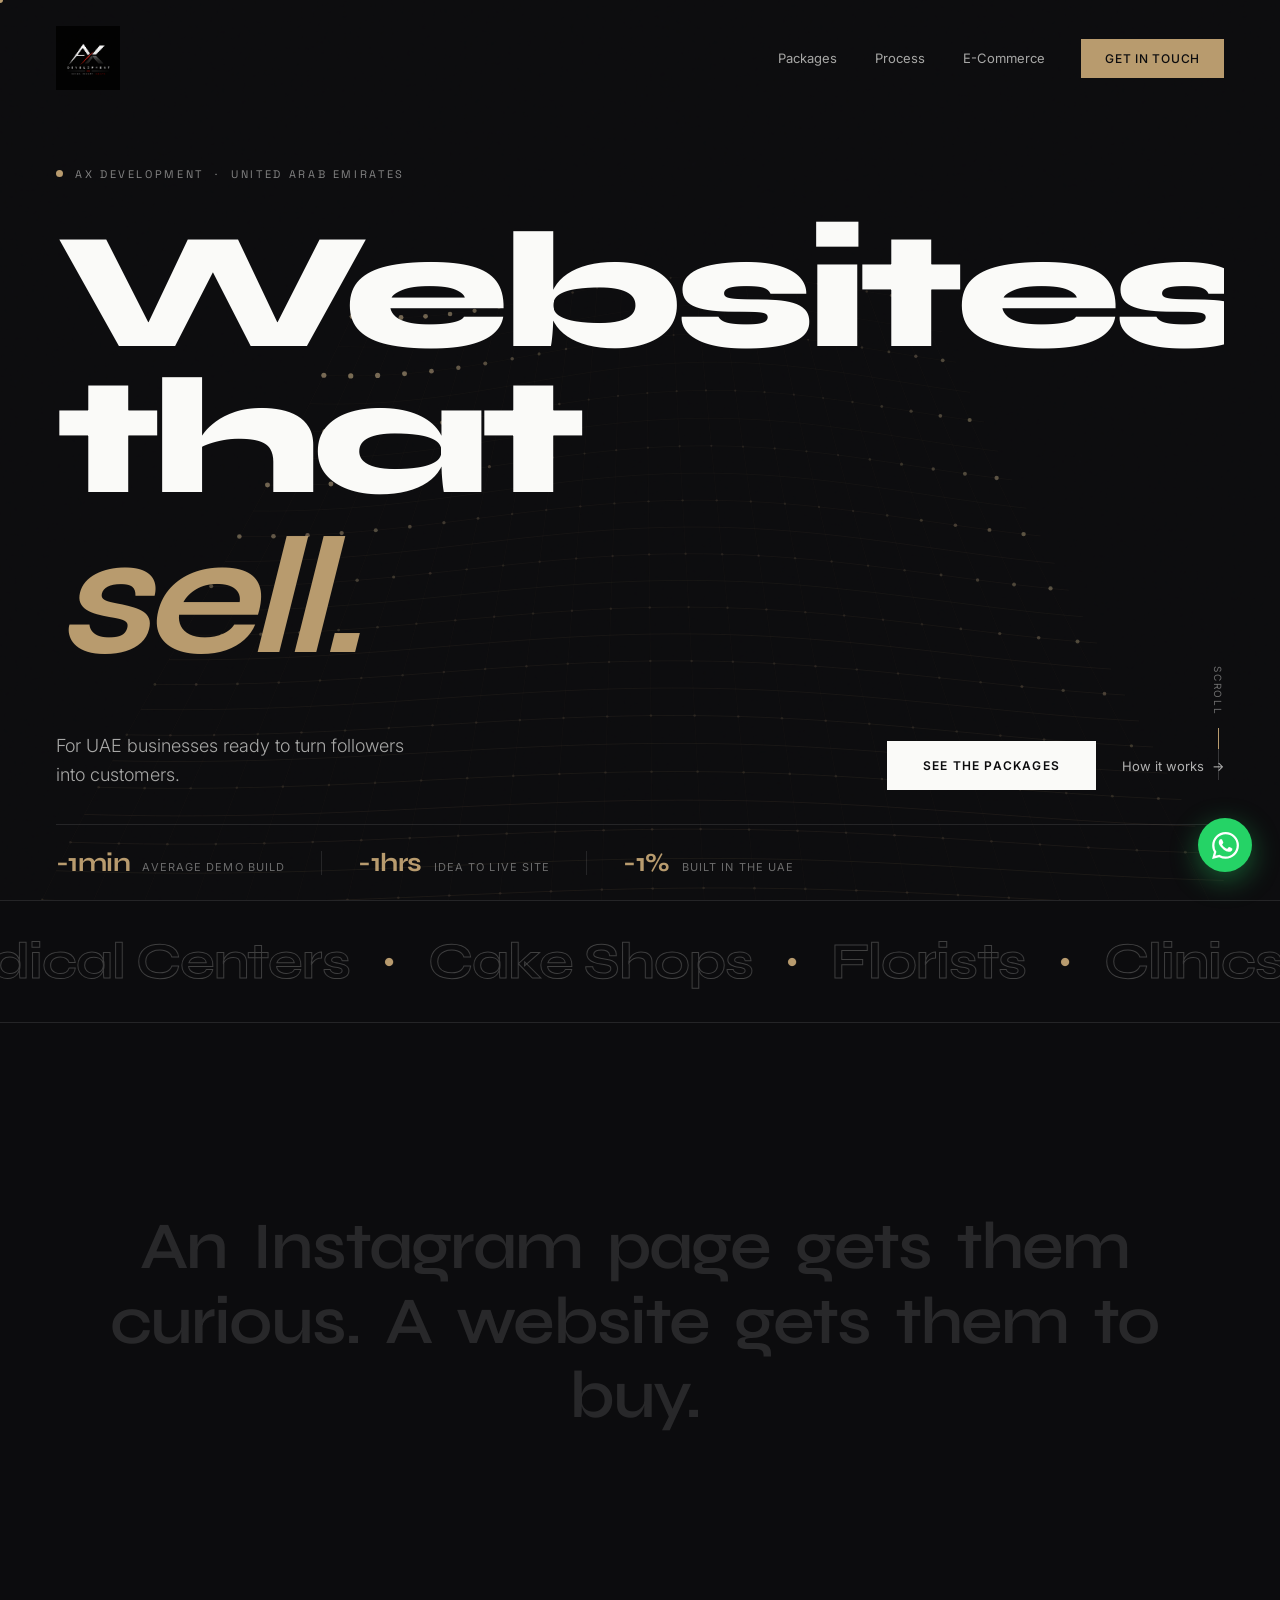
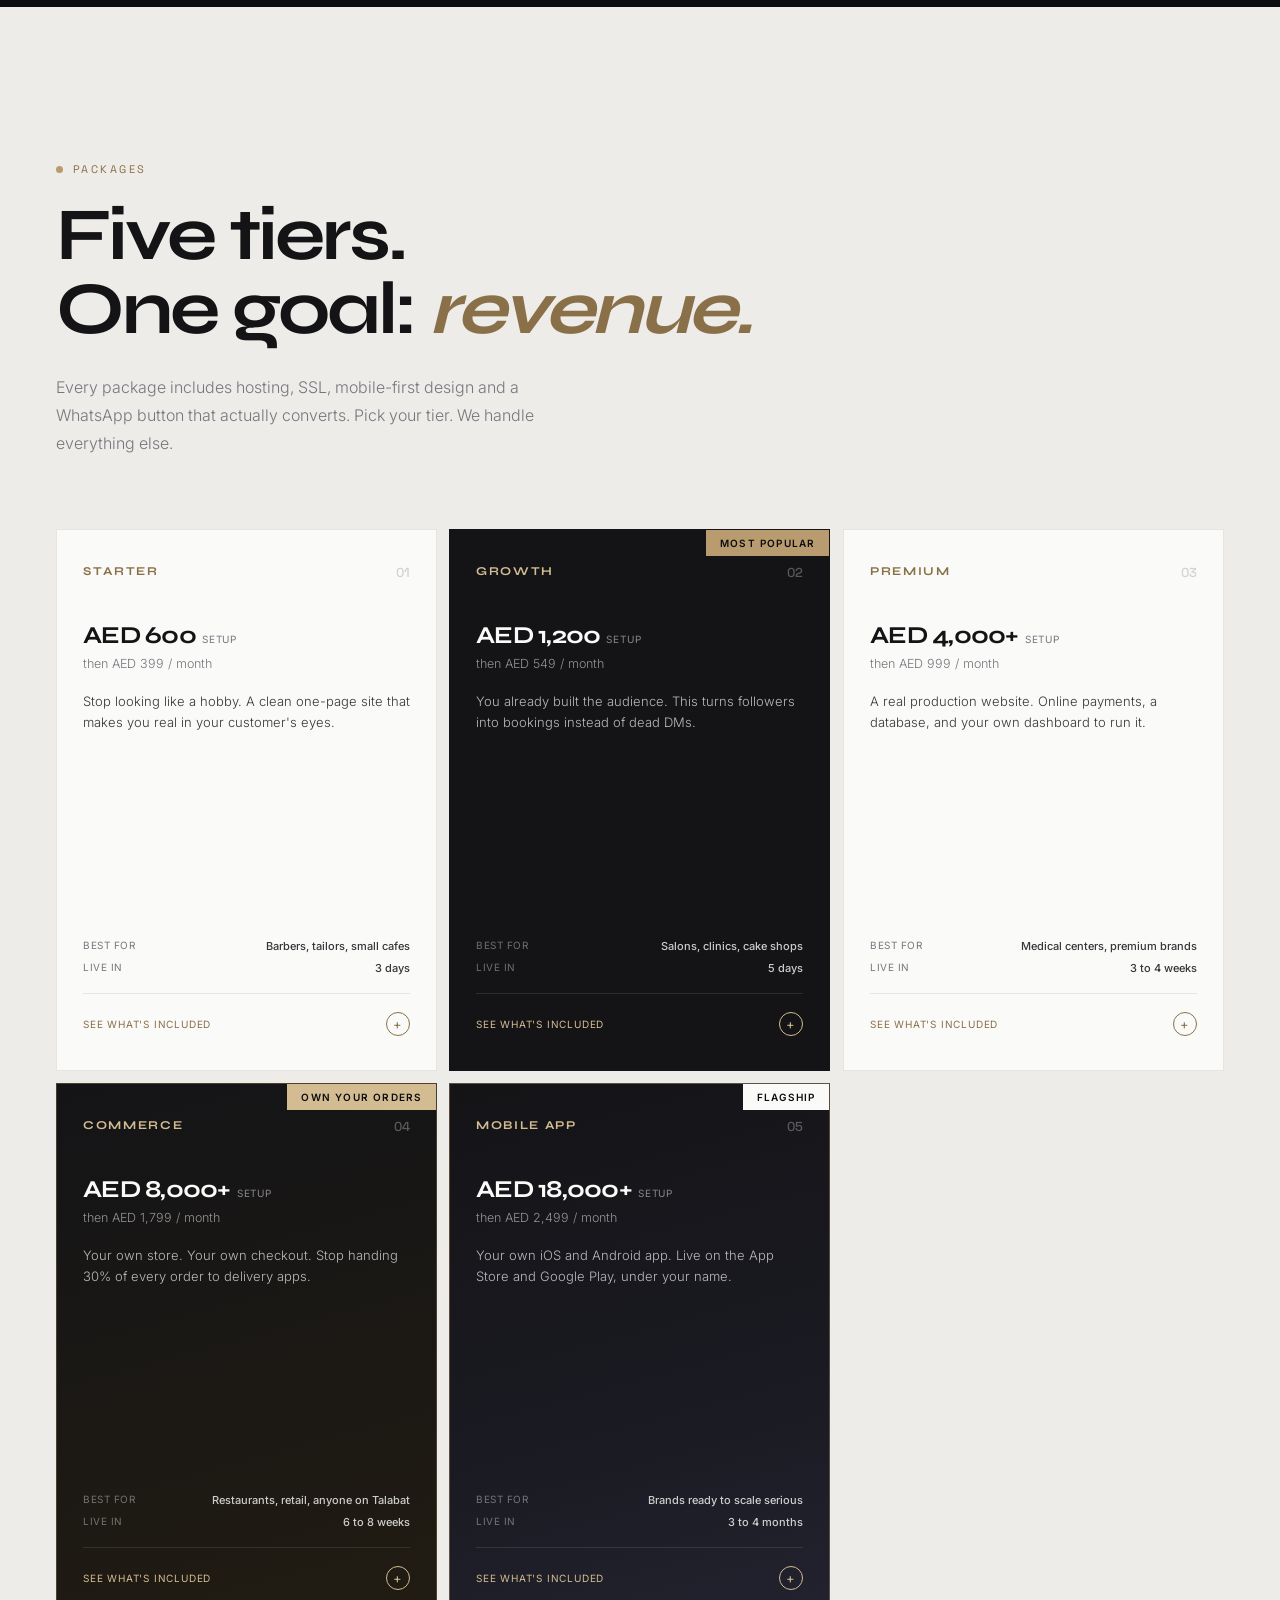
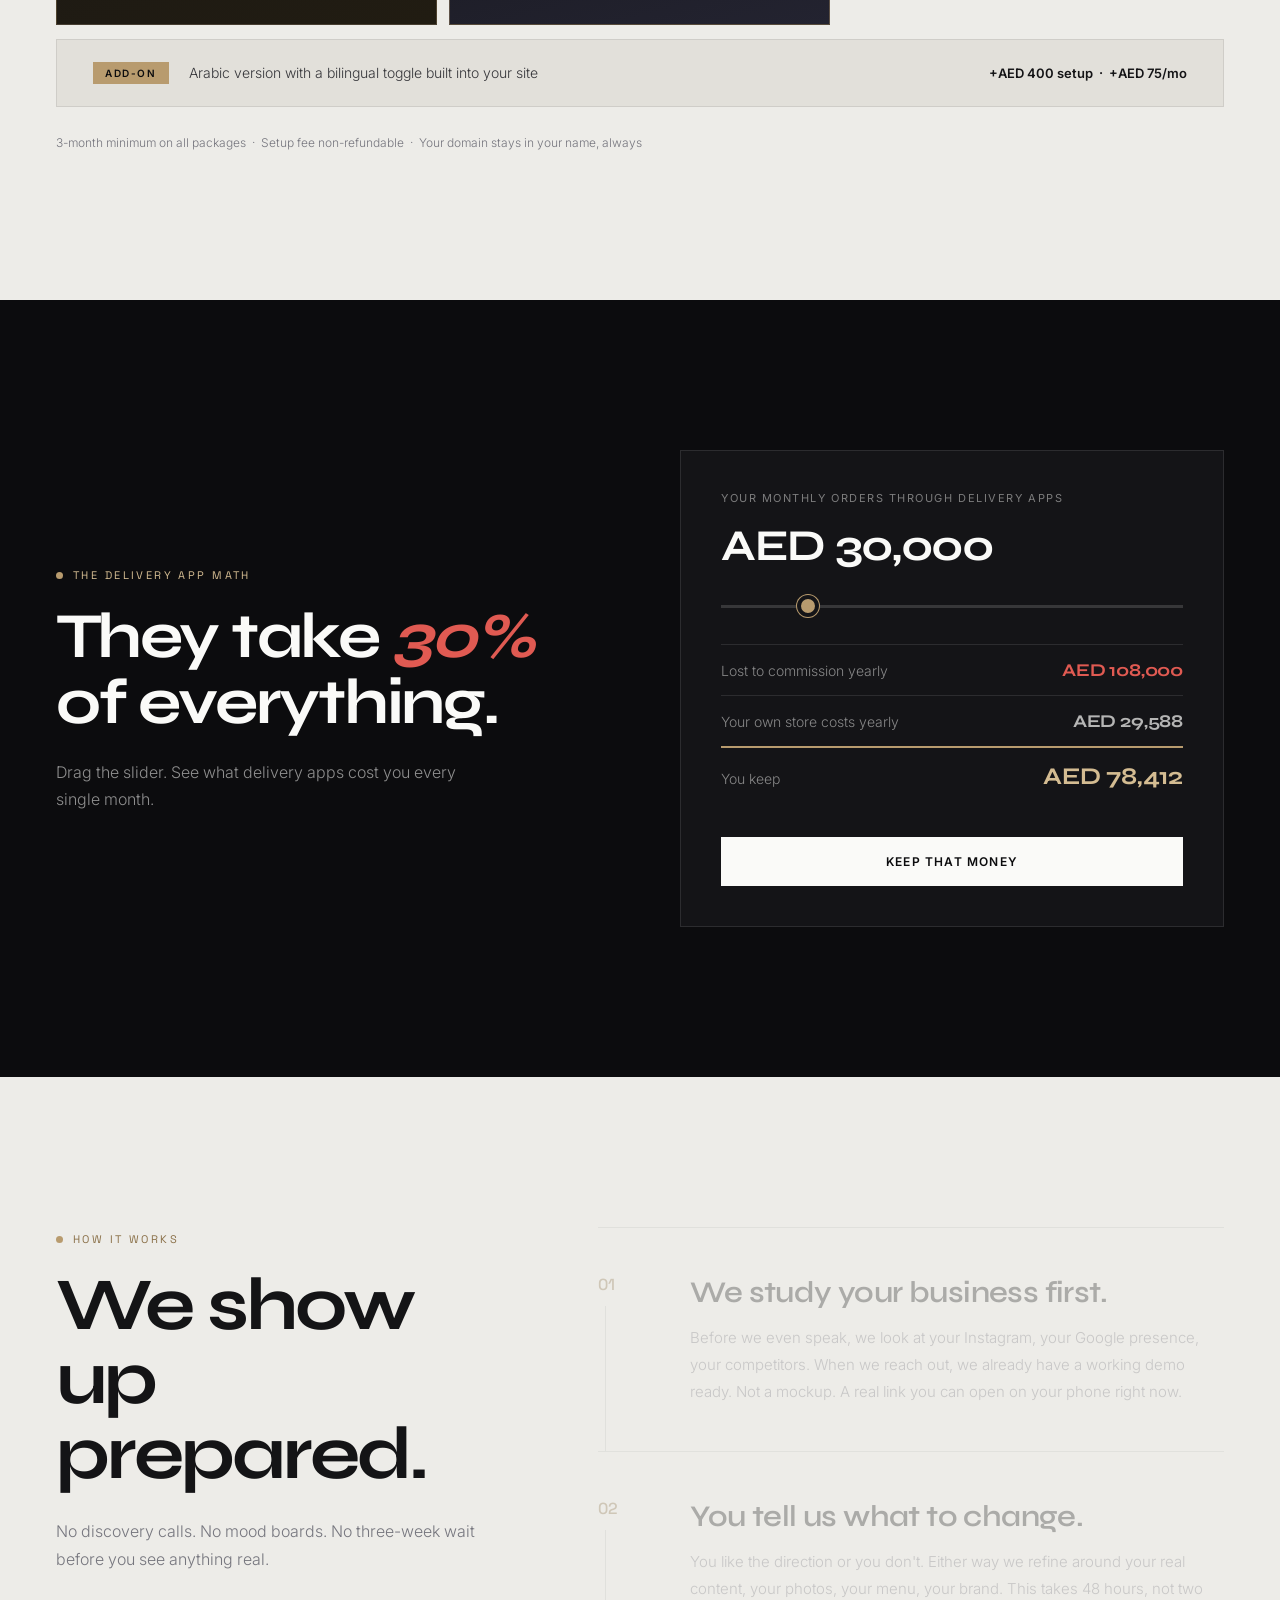
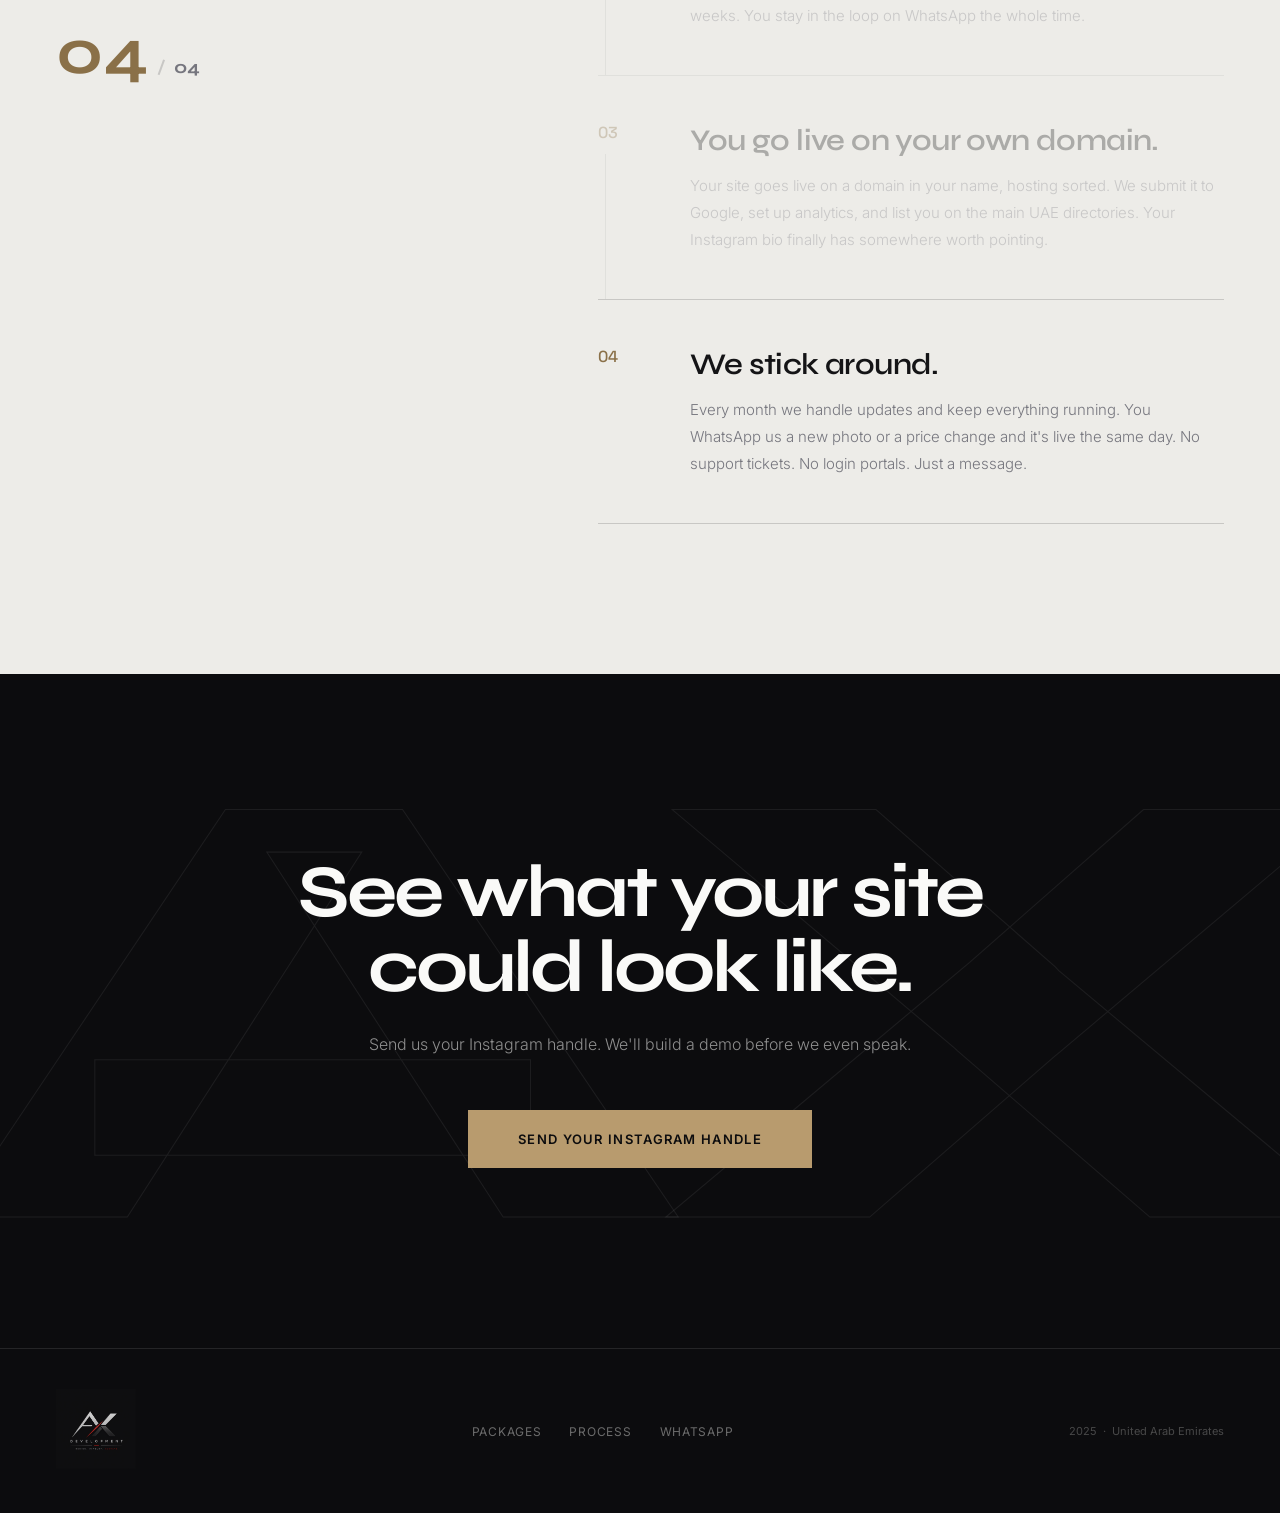
==== index.html @ 35ec4c54 "Initial file upload pre-domain purchase" ====
<!DOCTYPE html>
<html lang="en">
<head>
<meta charset="UTF-8">
<meta name="viewport" content="width=device-width, initial-scale=1.0">
<title>AX Development — Digital Studio, UAE</title>
<meta name="description" content="AX Development builds websites, online stores and apps for UAE businesses that turn followers into paying customers.">
<link rel="preconnect" href="https://fonts.googleapis.com">
<link rel="preconnect" href="https://fonts.gstatic.com" crossorigin>
<link href="https://fonts.googleapis.com/css2?family=Syne:wght@400;500;600;700;800&family=Inter:wght@300;400;500;600&family=Space+Grotesk:wght@300;400;500&display=swap" rel="stylesheet">
<link rel="stylesheet" href="style.css">
</head>
<body>

<div class="cursor-dot" id="cursorDot"></div>
<div class="cursor-ring" id="cursorRing"></div>
<div class="scroll-progress"><div class="scroll-progress-fill" id="scrollProgress"></div></div>

<div class="page-loader" id="loader">
  <div class="loader-inner">
    <div class="loader-logo"><img src="AX_Logo.png" alt="AX Development" class="loader-logo-img"></div>
    <div class="loader-bar"><div class="loader-fill" id="loaderFill"></div></div>
    <div class="loader-pct" id="loaderPct">0%</div>
  </div>
</div>

<nav id="navbar">
  <a href="#home" class="nav-brand-link"><img src="AX_Logo.png" alt="AX Development" class="nav-logo"></a>
  <div class="nav-right">
    <a href="#packages" class="nav-link" data-cursor="hover">Packages</a>
    <a href="#process" class="nav-link" data-cursor="hover">Process</a>
    <a href="#commerce" class="nav-link" data-cursor="hover">E-Commerce</a>
    <a href="https://wa.me/971547502923" class="nav-cta magnetic" target="_blank" rel="noopener" data-cursor="hover">Get in touch</a>
  </div>
  <button class="hamburger" id="hamburger" aria-label="Menu"><span></span><span></span></button>
</nav>

<div class="mobile-menu" id="mobileMenu">
  <div class="mob-header">
    <img src="AX_Logo.png" alt="AX Development" class="mob-logo">
    <button class="mob-close" id="mobClose">&#x2715;</button>
  </div>
  <a href="#packages" class="mob-link">Packages</a>
  <a href="#process" class="mob-link">Process</a>
  <a href="#commerce" class="mob-link">E-Commerce</a>
  <a href="https://wa.me/971547502923" class="mob-link mob-cta" target="_blank">Get in touch</a>
</div>

<section class="hero" id="home">
  <div class="hero-canvas-wrap"><canvas id="heroCanvas"></canvas></div>
  <div class="hero-grain"></div>
  <div class="hero-content">
    <div class="hero-eyebrow" data-anim="fade"><span class="eyebrow-dot"></span>AX Development &nbsp;&middot;&nbsp; United Arab Emirates</div>
    <h1 class="hero-h1">
      <span class="h1-line"><span class="h1-inner">Websites that</span></span>
      <span class="h1-line"><span class="h1-inner accent" id="scramble">sell.</span></span>
    </h1>
    <div class="hero-bottom">
      <p class="hero-sub" data-anim="fade">For UAE businesses ready to turn followers into customers.</p>
      <div class="hero-actions" data-anim="fade">
        <a href="#packages" class="btn-primary magnetic" data-cursor="hover"><span>See the packages</span></a>
        <a href="#process" class="btn-text" data-cursor="hover">How it works <span class="arrow">&rarr;</span></a>
      </div>
    </div>
  </div>
  <div class="hero-stats" data-anim="fade">
    <div class="hstat"><span class="hstat-num" data-count="90" data-suffix="min">0</span><span class="hstat-label">Average demo build</span></div>
    <div class="hstat-div"></div>
    <div class="hstat"><span class="hstat-num" data-count="48" data-suffix="hrs">0</span><span class="hstat-label">Idea to live site</span></div>
    <div class="hstat-div"></div>
    <div class="hstat"><span class="hstat-num" data-count="100" data-suffix="%">0</span><span class="hstat-label">Built in the UAE</span></div>
  </div>
  <div class="hero-scroll" data-anim="fade"><span>Scroll</span><div class="scroll-track"><div class="scroll-thumb"></div></div></div>
</section>

<section class="marquee-section">
  <div class="marquee-row">
    <div class="marquee-track" id="marqueeTrack">
      <span>Cafes</span><i>&#9679;</i><span>Salons</span><i>&#9679;</i><span>Medical Centers</span><i>&#9679;</i><span>Cake Shops</span><i>&#9679;</i><span>Florists</span><i>&#9679;</i><span>Clinics</span><i>&#9679;</i><span>Car Detailing</span><i>&#9679;</i><span>Pet Grooming</span><i>&#9679;</i><span>Barbershops</span><i>&#9679;</i><span>Restaurants</span><i>&#9679;</i>
      <span>Cafes</span><i>&#9679;</i><span>Salons</span><i>&#9679;</i><span>Medical Centers</span><i>&#9679;</i><span>Cake Shops</span><i>&#9679;</i><span>Florists</span><i>&#9679;</i><span>Clinics</span><i>&#9679;</i><span>Car Detailing</span><i>&#9679;</i><span>Pet Grooming</span><i>&#9679;</i><span>Barbershops</span><i>&#9679;</i><span>Restaurants</span><i>&#9679;</i>
    </div>
  </div>
</section>

<section class="stmt-section" id="statement">
  <p class="stmt-text">
    <span class="stmt-word">An</span> <span class="stmt-word">Instagram</span> <span class="stmt-word">page</span> <span class="stmt-word">gets</span> <span class="stmt-word">them</span> <span class="stmt-word">curious.</span>
    <span class="stmt-word stmt-accent">A</span> <span class="stmt-word stmt-accent">website</span> <span class="stmt-word stmt-accent">gets</span> <span class="stmt-word stmt-accent">them</span> <span class="stmt-word stmt-accent">to</span> <span class="stmt-word stmt-accent">buy.</span>
  </p>
</section>

<section class="packages-section" id="packages">
  <div class="section-header">
    <div class="eyebrow reveal"><span class="eyebrow-dot"></span>Packages</div>
    <h2 class="section-title reveal delay-1">Five tiers.<br>One goal: <span class="title-accent">revenue.</span></h2>
    <p class="section-sub reveal delay-2">Every package includes hosting, SSL, mobile-first design and a WhatsApp button that actually converts. Pick your tier. We handle everything else.</p>
  </div>

  <div class="cards-grid">

    <article class="pkg-card tilt reveal delay-1" id="card-starter" onclick="toggleCard('starter')" data-cursor="hover">
      <div class="card-glow"></div>
      <div class="card-front">
        <div class="card-top"><div class="card-tier">Starter</div><div class="card-index">01</div></div>
        <div class="card-price"><span class="price-setup" data-count="600">AED 600</span><span class="price-sep">setup</span></div>
        <div class="card-monthly">then AED 399 / month</div>
        <div class="card-tagline">Stop looking like a hobby. A clean one-page site that makes you real in your customer's eyes.</div>
        <div class="card-meta"><div class="meta-row"><span>Best for</span><span>Barbers, tailors, small cafes</span></div><div class="meta-row"><span>Live in</span><span>3 days</span></div></div>
        <div class="card-cta-hint"><span>See what's included</span><span class="hint-icon">+</span></div>
      </div>
      <div class="card-back" id="back-starter">
        <div class="card-top"><div class="card-tier">Starter</div><button class="card-close" onclick="event.stopPropagation(); toggleCard('starter')">&#x2715;</button></div>
        <ul class="features-list">
          <li>Single page, mobile-first design</li>
          <li>Hero section with your brand and photos</li>
          <li>Services or menu section</li>
          <li>Gallery pulled from your best content</li>
          <li>WhatsApp order button, one tap to chat</li>
          <li>Google Maps embed and opening hours</li>
          <li>Hosting and SSL included, zero tech for you</li>
          <li>Monthly upkeep: text, photos, prices, hours</li>
        </ul>
        <div class="sales-note">Customers trust a business with a real website 2x faster than an Instagram page alone. This is the cheapest trust you will ever buy.</div>
        <div class="not-included"><span>Not included</span>New sections, new pages, layout changes, redesigns</div>
        <div class="card-btns">
          <a href="demos/starter.html" class="card-demo-btn" target="_blank" rel="noopener" onclick="event.stopPropagation()">View live demo</a>
          <a href="https://wa.me/971547502923?text=Hi AX, I'm interested in the Starter package." class="card-wa-btn" target="_blank" rel="noopener" onclick="event.stopPropagation()">Start with Starter</a>
        </div>
      </div>
    </article>

    <article class="pkg-card featured tilt reveal delay-2" id="card-growth" onclick="toggleCard('growth')" data-cursor="hover">
      <div class="card-glow"></div>
      <div class="card-badge">Most popular</div>
      <div class="card-front">
        <div class="card-top"><div class="card-tier">Growth</div><div class="card-index">02</div></div>
        <div class="card-price"><span class="price-setup" data-count="1200">AED 1,200</span><span class="price-sep">setup</span></div>
        <div class="card-monthly">then AED 549 / month</div>
        <div class="card-tagline">You already built the audience. This turns followers into bookings instead of dead DMs.</div>
        <div class="card-meta"><div class="meta-row"><span>Best for</span><span>Salons, clinics, cake shops</span></div><div class="meta-row"><span>Live in</span><span>5 days</span></div></div>
        <div class="card-cta-hint"><span>See what's included</span><span class="hint-icon">+</span></div>
      </div>
      <div class="card-back" id="back-growth">
        <div class="card-top"><div class="card-tier">Growth</div><button class="card-close" onclick="event.stopPropagation(); toggleCard('growth')">&#x2715;</button></div>
        <ul class="features-list">
          <li>3 to 5 pages, fully custom design</li>
          <li>Everything in Starter</li>
          <li>Reviews section with your real Google reviews</li>
          <li>Quote or inquiry form straight to your WhatsApp</li>
          <li>Basic SEO so you show up when people search</li>
          <li>Google Search Console and analytics setup</li>
          <li>Directory listings: Google Business, 2GIS, Yango</li>
          <li>Monthly upkeep: gallery, forms, banners, copy</li>
          <li>Arabic version available as add-on</li>
        </ul>
        <div class="sales-note">A salon getting 30 DMs a day loses half to slow replies. A booking form works at 3am. This pays for itself with two extra clients a month.</div>
        <div class="not-included"><span>Not included</span>New pages, structural layout changes, new interactive features</div>
        <div class="card-btns">
          <a href="demos/growth.html" class="card-demo-btn" target="_blank" rel="noopener" onclick="event.stopPropagation()">View live demo</a>
          <a href="https://wa.me/971547502923?text=Hi AX, I'm interested in the Growth package." class="card-wa-btn" target="_blank" rel="noopener" onclick="event.stopPropagation()">Go with Growth</a>
        </div>
      </div>
    </article>

    <article class="pkg-card tilt reveal delay-3" id="card-premium" onclick="toggleCard('premium')" data-cursor="hover">
      <div class="card-glow"></div>
      <div class="card-front">
        <div class="card-top"><div class="card-tier">Premium</div><div class="card-index">03</div></div>
        <div class="card-price"><span class="price-setup" data-count="4000">AED 4,000+</span><span class="price-sep">setup</span></div>
        <div class="card-monthly">then AED 999 / month</div>
        <div class="card-tagline">A real production website. Online payments, a database, and your own dashboard to run it.</div>
        <div class="card-meta"><div class="meta-row"><span>Best for</span><span>Medical centers, premium brands</span></div><div class="meta-row"><span>Live in</span><span>3 to 4 weeks</span></div></div>
        <div class="card-cta-hint"><span>See what's included</span><span class="hint-icon">+</span></div>
      </div>
      <div class="card-back" id="back-premium">
        <div class="card-top"><div class="card-tier">Premium</div><button class="card-close" onclick="event.stopPropagation(); toggleCard('premium')">&#x2715;</button></div>
        <ul class="features-list">
          <li>Everything in Growth</li>
          <li>Full production website with backend and database</li>
          <li>Online booking with real card payments, no WhatsApp back and forth</li>
          <li>Custom interactive feature: configurator, booking flow, treatment browser</li>
          <li>Basic admin dashboard: view, cancel and add bookings yourself</li>
          <li>Multi-page with animations and motion design</li>
          <li>Hosted on a real server we manage and keep online</li>
          <li>Priority same-day support</li>
          <li>One new section per month if content provided</li>
        </ul>
        <div class="sales-note">When patients book and pay online in two taps, no-shows drop and your front desk stops chasing messages. The dashboard means you see every booking and manage it yourself, no calling us. This is a real system, not a brochure.</div>
        <div class="not-included"><span>Not included</span>Advanced analytics dashboard (that's Commerce), full redesigns, features beyond agreed scope</div>
        <div class="card-btns">
          <a href="demos/premium.html" class="card-demo-btn" target="_blank" rel="noopener" onclick="event.stopPropagation()">View live demo</a>
          <a href="https://wa.me/971547502923?text=Hi AX, I'm interested in the Premium package." class="card-wa-btn" target="_blank" rel="noopener" onclick="event.stopPropagation()">Discuss Premium</a>
        </div>
      </div>
    </article>

    <article class="pkg-card commerce tilt reveal delay-4" id="card-commerce" onclick="toggleCard('commerce')" data-cursor="hover">
      <div class="card-glow"></div>
      <div class="card-badge badge-gold">Own your orders</div>
      <div class="card-front">
        <div class="card-top"><div class="card-tier">Commerce</div><div class="card-index">04</div></div>
        <div class="card-price"><span class="price-setup" data-count="8000">AED 8,000+</span><span class="price-sep">setup</span></div>
        <div class="card-monthly">then AED 1,799 / month</div>
        <div class="card-tagline">Your own store. Your own checkout. Stop handing 30% of every order to delivery apps.</div>
        <div class="card-meta"><div class="meta-row"><span>Best for</span><span>Restaurants, retail, anyone on Talabat</span></div><div class="meta-row"><span>Live in</span><span>6 to 8 weeks</span></div></div>
        <div class="card-cta-hint"><span>See what's included</span><span class="hint-icon">+</span></div>
      </div>
      <div class="card-back" id="back-commerce">
        <div class="card-top"><div class="card-tier">Commerce</div><button class="card-close" onclick="event.stopPropagation(); toggleCard('commerce')">&#x2715;</button></div>
        <ul class="features-list">
          <li>Full e-commerce store with online payments</li>
          <li>Product catalog with categories and search</li>
          <li>Cart and checkout built for UAE customers</li>
          <li>Card payments, Apple Pay, cash on delivery</li>
          <li>Full admin dashboard with sales analytics and reports</li>
          <li>See revenue, top products and busy hours at a glance</li>
          <li>Manage orders, stock and customers in one place</li>
          <li>Customer accounts and order history</li>
          <li>Delivery zones and fees you control</li>
          <li>Everything in Premium included</li>
        </ul>
        <div class="sales-note">Talabat takes 25 to 35% of every order, forever. Do AED 30,000 a month through them and you lose around AED 9,000 every month. Your own store at AED 1,799 pays for itself in the first week, the analytics show you exactly what sells, and every customer becomes yours, not theirs.</div>
        <div class="not-included"><span>Not included</span>Product photography, delivery fleet, payment gateway fees</div>
        <div class="card-btns">
          <a href="demos/commerce.html" class="card-demo-btn" target="_blank" rel="noopener" onclick="event.stopPropagation()">View live demo</a>
          <a href="https://wa.me/971547502923?text=Hi AX, I'm interested in the Commerce package." class="card-wa-btn" target="_blank" rel="noopener" onclick="event.stopPropagation()">Build my store</a>
        </div>
      </div>
    </article>

    <article class="pkg-card app tilt reveal delay-4" id="card-app" onclick="toggleCard('app')" data-cursor="hover">
      <div class="card-glow"></div>
      <div class="card-badge badge-app">Flagship</div>
      <div class="card-front">
        <div class="card-top"><div class="card-tier">Mobile App</div><div class="card-index">05</div></div>
        <div class="card-price"><span class="price-setup" data-count="18000">AED 18,000+</span><span class="price-sep">setup</span></div>
        <div class="card-monthly">then AED 2,499 / month</div>
        <div class="card-tagline">Your own iOS and Android app. Live on the App Store and Google Play, under your name.</div>
        <div class="card-meta"><div class="meta-row"><span>Best for</span><span>Brands ready to scale serious</span></div><div class="meta-row"><span>Live in</span><span>3 to 4 months</span></div></div>
        <div class="card-cta-hint"><span>See what's included</span><span class="hint-icon">+</span></div>
      </div>
      <div class="card-back" id="back-app">
        <div class="card-top"><div class="card-tier">Mobile App</div><button class="card-close" onclick="event.stopPropagation(); toggleCard('app')">&#x2715;</button></div>
        <ul class="features-list">
          <li>Native iOS and Android app, one codebase</li>
          <li>Published to App Store and Google Play under your brand</li>
          <li>Push notifications to bring customers back</li>
          <li>Loyalty points and rewards built in</li>
          <li>In-app ordering or booking</li>
          <li>Customer accounts and order history</li>
          <li>Full admin dashboard with analytics, same power as Commerce</li>
          <li>Everything in Commerce included</li>
          <li>Ongoing updates and store compliance handled</li>
        </ul>
        <div class="sales-note">An app sits on your customer's home screen, not buried in a browser. Push notifications bring them back for free, no ad spend. Market rate for this build is AED 35,000 to 60,000. We do it for a fraction because we keep it lean.</div>
        <div class="not-included"><span>Not included</span>Apple and Google developer account fees (yours, ~AED 400/yr)</div>
        <div class="card-btns">
          <a href="https://wa.me/971547502923?text=Hi AX, I'm interested in a mobile app for my business." class="card-wa-btn full" target="_blank" rel="noopener" onclick="event.stopPropagation()">Talk about my app</a>
        </div>
      </div>
    </article>

  </div>

  <div class="addon-strip reveal">
    <span class="addon-label">Add-on</span>
    <span class="addon-text">Arabic version with a bilingual toggle built into your site</span>
    <span class="addon-price">+AED 400 setup &nbsp;&middot;&nbsp; +AED 75/mo</span>
  </div>
  <div class="commitment-note reveal">3-month minimum on all packages &nbsp;&middot;&nbsp; Setup fee non-refundable &nbsp;&middot;&nbsp; Your domain stays in your name, always</div>
</section>

<section class="commerce-banner" id="commerce">
  <div class="cb-inner">
    <div class="cb-left reveal">
      <div class="eyebrow"><span class="eyebrow-dot"></span>The delivery app math</div>
      <h2 class="cb-title">They take <span class="cb-cut">30%</span><br>of everything.</h2>
      <p class="cb-sub">Drag the slider. See what delivery apps cost you every single month.</p>
    </div>
    <div class="cb-right reveal delay-2">
      <div class="calc-box">
        <label class="calc-label">Your monthly orders through delivery apps</label>
        <div class="calc-value" id="calcRevenue">AED 30,000</div>
        <input type="range" id="revSlider" min="5000" max="150000" step="5000" value="30000" data-cursor="hover">
        <div class="calc-results">
          <div class="calc-row loss"><span>Lost to commission yearly</span><span id="calcLoss">AED 108,000</span></div>
          <div class="calc-row keep"><span>Your own store costs yearly</span><span id="calcKeep">AED 29,588</span></div>
          <div class="calc-row save"><span>You keep</span><span id="calcSave">AED 78,412</span></div>
        </div>
        <a href="https://wa.me/971547502923?text=Hi AX, I want to stop paying delivery app commissions." class="btn-primary calc-btn magnetic" target="_blank" rel="noopener" data-cursor="hover"><span>Keep that money</span></a>
      </div>
    </div>
  </div>
</section>

<section class="process-section" id="process">
  <div class="process-sticky">
    <div class="eyebrow reveal"><span class="eyebrow-dot"></span>How it works</div>
    <h2 class="section-title reveal delay-1">We show up<br>prepared.</h2>
    <p class="section-sub reveal delay-2">No discovery calls. No mood boards. No three-week wait before you see anything real.</p>
    <div class="process-counter"><span id="stepCurrent">01</span><span class="counter-sep">/</span><span>04</span></div>
  </div>
  <div class="steps-container">
    <div class="step" data-step="01"><div class="step-marker"><span class="step-num">01</span></div><div class="step-body"><h3 class="step-title">We study your business first.</h3><p class="step-desc">Before we even speak, we look at your Instagram, your Google presence, your competitors. When we reach out, we already have a working demo ready. Not a mockup. A real link you can open on your phone right now.</p></div></div>
    <div class="step" data-step="02"><div class="step-marker"><span class="step-num">02</span></div><div class="step-body"><h3 class="step-title">You tell us what to change.</h3><p class="step-desc">You like the direction or you don't. Either way we refine around your real content, your photos, your menu, your brand. This takes 48 hours, not two weeks. You stay in the loop on WhatsApp the whole time.</p></div></div>
    <div class="step" data-step="03"><div class="step-marker"><span class="step-num">03</span></div><div class="step-body"><h3 class="step-title">You go live on your own domain.</h3><p class="step-desc">Your site goes live on a domain in your name, hosting sorted. We submit it to Google, set up analytics, and list you on the main UAE directories. Your Instagram bio finally has somewhere worth pointing.</p></div></div>
    <div class="step" data-step="04"><div class="step-marker"><span class="step-num">04</span></div><div class="step-body"><h3 class="step-title">We stick around.</h3><p class="step-desc">Every month we handle updates and keep everything running. You WhatsApp us a new photo or a price change and it's live the same day. No support tickets. No login portals. Just a message.</p></div></div>
  </div>
</section>

<section class="cta-section">
  <div class="cta-bg-text" aria-hidden="true" id="ctaBg">AX</div>
  <div class="cta-inner reveal">
    <h2 class="cta-title">See what your site<br>could look like.</h2>
    <p class="cta-sub">Send us your Instagram handle. We'll build a demo before we even speak.</p>
    <a href="https://wa.me/971547502923?text=Hi AX! I'd like to see a demo for my business. My Instagram is: @" class="btn-primary btn-large magnetic" target="_blank" rel="noopener" data-cursor="hover"><span>Send your Instagram handle</span></a>
  </div>
</section>

<footer>
  <div class="footer-brand"><img src="AX_Logo.png" alt="AX Development" class="footer-logo-img"></div>
  <div class="footer-links"><a href="#packages" data-cursor="hover">Packages</a><a href="#process" data-cursor="hover">Process</a><a href="https://wa.me/971547502923" target="_blank" rel="noopener" data-cursor="hover">WhatsApp</a></div>
  <div class="footer-copy">2025 &nbsp;&middot;&nbsp; United Arab Emirates</div>
</footer>

<a href="https://wa.me/971547502923" class="sticky-wa" target="_blank" rel="noopener" aria-label="WhatsApp">
  <svg viewBox="0 0 24 24" fill="white" xmlns="http://www.w3.org/2000/svg"><path d="M17.472 14.382c-.297-.149-1.758-.867-2.03-.967-.273-.099-.471-.148-.67.15-.197.297-.767.966-.94 1.164-.173.199-.347.223-.644.075-.297-.15-1.255-.463-2.39-1.475-.883-.788-1.48-1.761-1.653-2.059-.173-.297-.018-.458.13-.606.134-.133.298-.347.446-.52.149-.174.198-.298.298-.497.099-.198.05-.371-.025-.52-.075-.149-.669-1.612-.916-2.207-.242-.579-.487-.5-.669-.51-.173-.008-.371-.01-.57-.01-.198 0-.52.074-.792.372-.272.297-1.04 1.016-1.04 2.479 0 1.462 1.065 2.875 1.213 3.074.149.198 2.096 3.2 5.077 4.487.709.306 1.262.489 1.694.625.712.227 1.36.195 1.871.118.571-.085 1.758-.719 2.006-1.413.248-.694.248-1.289.173-1.413-.074-.124-.272-.198-.57-.347m-5.421 7.403h-.004a9.87 9.87 0 01-5.031-1.378l-.361-.214-3.741.982.998-3.648-.235-.374a9.86 9.86 0 01-1.51-5.26c.001-5.45 4.436-9.884 9.888-9.884 2.64 0 5.122 1.03 6.988 2.898a9.825 9.825 0 012.893 6.994c-.003 5.45-4.437 9.884-9.885 9.884m8.413-18.297A11.815 11.815 0 0012.05 0C5.495 0 .16 5.335.157 11.892c0 2.096.547 4.142 1.588 5.945L.057 24l6.305-1.654a11.882 11.882 0 005.683 1.448h.005c6.554 0 11.89-5.335 11.893-11.893a11.821 11.821 0 00-3.48-8.413z"/></svg>
</a>
<script src="main.js" defer></script>
</body>
</html>
---- style.css ----
*, *::before, *::after { box-sizing: border-box; margin: 0; padding: 0; }

:root {
  --bg: #EDECE8;
  --bg-warm: #E2E0DA;
  --bg-deep: #0C0C0E;
  --bg-deep2: #141417;
  --ink: #141416;
  --ink-mid: #36363A;
  --ink-light: #76767E;
  --accent: #B89B6E;
  --accent-bright: #D4BC92;
  --accent-dark: #8A7048;
  --green: #25D366;
  --white: #FAFAF8;
  --border: rgba(20,20,22,0.09);
  --border-strong: rgba(20,20,22,0.17);
  --wborder: rgba(250,250,248,0.1);
  --ease-out: cubic-bezier(0.16, 1, 0.3, 1);
  --ease-io: cubic-bezier(0.65, 0, 0.35, 1);
}

html { scroll-behavior: smooth; font-size: 16px; }
html.loading { overflow: hidden; }
body { font-family: 'Inter', sans-serif; background: var(--bg); color: var(--ink); overflow-x: hidden; -webkit-font-smoothing: antialiased; }
::selection { background: var(--accent); color: var(--bg-deep); }

.cursor-dot, .cursor-ring { position: fixed; top: 0; left: 0; pointer-events: none; z-index: 2000; border-radius: 50%; transform: translate(-50%, -50%); }
.cursor-dot { width: 6px; height: 6px; background: var(--accent); }
.cursor-ring { width: 36px; height: 36px; border: 1px solid rgba(184,155,110,0.5); transition: width 0.3s var(--ease-out), height 0.3s var(--ease-out), border-color 0.3s, background 0.3s; }
.cursor-ring.hovering { width: 64px; height: 64px; background: rgba(184,155,110,0.08); border-color: var(--accent); }
@media (hover: none) { .cursor-dot, .cursor-ring { display: none; } }

.scroll-progress { position: fixed; top: 0; left: 0; right: 0; height: 2px; z-index: 1500; }
.scroll-progress-fill { height: 100%; width: 0%; background: var(--accent); }

.page-loader { position: fixed; inset: 0; z-index: 1800; background: var(--bg-deep); display: flex; align-items: center; justify-content: center; transition: clip-path 1s var(--ease-io); clip-path: inset(0 0 0 0); }
.page-loader.done { clip-path: inset(0 0 100% 0); }
.loader-inner { text-align: center; width: min(80vw, 380px); }
.loader-logo { margin-bottom: 32px; }
.loader-logo-img { width: 160px; height: 160px; object-fit: cover; animation: loaderPulse 1.6s ease-in-out infinite alternate; }
@keyframes loaderPulse { from { opacity: 0.7; transform: scale(0.97); } to { opacity: 1; transform: scale(1.03); } }
.loader-bar { height: 1px; width: 100%; background: rgba(250,250,248,0.12); overflow: hidden; }
.loader-fill { height: 100%; width: 0%; background: var(--accent); transition: width 1.4s var(--ease-io); }
.loader-pct { font-family: 'Space Grotesk', sans-serif; font-size: 12px; color: rgba(250,250,248,0.4); margin-top: 14px; letter-spacing: 0.1em; }

nav { position: fixed; top: 0; left: 0; right: 0; z-index: 100; display: flex; align-items: center; justify-content: space-between; padding: 26px 56px; transition: padding 0.4s var(--ease-out), background 0.4s, border-color 0.4s; border-bottom: 1px solid transparent; }
nav.scrolled { padding: 14px 56px; background: rgba(12,12,14,0.72); backdrop-filter: blur(24px) saturate(1.3); border-color: var(--wborder); }
.nav-brand-link { display: flex; align-items: center; text-decoration: none; }
.nav-logo { height: 64px; width: 64px; object-fit: cover; mix-blend-mode: screen; display: block; }
.footer-logo-img { height: 80px; width: 80px; object-fit: cover; mix-blend-mode: screen; opacity: 0.8; }
.nav-brand { font-family: 'Syne', sans-serif; font-size: 24px; font-weight: 800; letter-spacing: -0.04em; color: var(--white); }
.brand-dot { color: var(--accent); }
.nav-right { display: flex; align-items: center; gap: 6px; }
.nav-link { font-size: 13px; font-weight: 400; color: rgba(250,250,248,0.65); text-decoration: none; padding: 8px 16px; position: relative; transition: color 0.3s; }
.nav-link:hover { color: var(--white); }
.nav-link::after { content: ''; position: absolute; left: 16px; right: 16px; bottom: 4px; height: 1px; background: var(--accent); transform: scaleX(0); transform-origin: right; transition: transform 0.4s var(--ease-out); }
.nav-link:hover::after { transform: scaleX(1); transform-origin: left; }
.nav-cta { font-size: 12px; letter-spacing: 0.06em; text-transform: uppercase; font-weight: 500; color: var(--bg-deep); background: var(--accent); padding: 12px 24px; text-decoration: none; margin-left: 14px; }
.hamburger { display: none; flex-direction: column; gap: 6px; border: none; background: none; cursor: pointer; padding: 4px; }
.hamburger span { display: block; width: 24px; height: 2px; background: var(--white); }

.mobile-menu { display: none; position: fixed; inset: 0; z-index: 1600; background: var(--bg-deep); flex-direction: column; align-items: center; justify-content: center; gap: 26px; }
.mobile-menu.open { display: flex; }
.mob-header { position: absolute; top: 0; left: 0; right: 0; display: flex; align-items: center; justify-content: space-between; padding: 20px 28px; }
.mob-logo { height: 56px; width: 56px; object-fit: cover; mix-blend-mode: screen; }
.mob-close { background: none; border: none; font-size: 24px; cursor: pointer; color: var(--white); }
.mob-link { font-family: 'Syne', sans-serif; font-size: 32px; font-weight: 700; color: var(--white); text-decoration: none; }
.mob-link:hover { color: var(--accent); }
.mob-cta { font-size: 14px; font-family: 'Inter', sans-serif; font-weight: 500; letter-spacing: 0.08em; text-transform: uppercase; background: var(--accent); color: var(--bg-deep); padding: 14px 40px; }

.hero { position: relative; min-height: 100vh; background: var(--bg-deep); display: flex; flex-direction: column; justify-content: flex-end; padding: 0 56px 110px; overflow: hidden; }
.hero-canvas-wrap { position: absolute; inset: 0; z-index: 0; }
#heroCanvas { width: 100%; height: 100%; display: block; }
.hero-grain { position: absolute; inset: 0; z-index: 1; pointer-events: none; opacity: 0.4; mix-blend-mode: overlay; background-image: url("data:image/svg+xml,%3Csvg viewBox='0 0 200 200' xmlns='http://www.w3.org/2000/svg'%3E%3Cfilter id='n'%3E%3CfeTurbulence type='fractalNoise' baseFrequency='0.85' numOctaves='3'/%3E%3C/filter%3E%3Crect width='100%25' height='100%25' filter='url(%23n)' opacity='0.35'/%3E%3C/svg%3E"); }
.hero-content { position: relative; z-index: 2; max-width: 1200px; }
.hero-eyebrow { display: inline-flex; align-items: center; gap: 12px; font-family: 'Space Grotesk', sans-serif; font-size: 11px; letter-spacing: 0.24em; text-transform: uppercase; color: rgba(250,250,248,0.5); margin-bottom: 38px; opacity: 0; transform: translateY(20px); }
.eyebrow-dot { width: 7px; height: 7px; border-radius: 50%; background: var(--accent); animation: pulse 2.4s ease-in-out infinite; flex-shrink: 0; }
@keyframes pulse { 0%, 100% { box-shadow: 0 0 0 0 rgba(184,155,110,0.5); } 50% { box-shadow: 0 0 0 8px rgba(184,155,110,0); } }
.hero-h1 { font-family: 'Syne', sans-serif; font-size: clamp(64px, 13vw, 200px); font-weight: 800; line-height: 0.88; letter-spacing: -0.05em; color: var(--white); margin-bottom: 48px; }
.h1-line { display: block; overflow: hidden; padding-bottom: 0.08em; }
.h1-inner { display: inline-block; transform: translateY(115%); }
.h1-inner.accent { color: var(--accent); font-style: italic; font-weight: 700; }
.hero-bottom { display: flex; align-items: flex-end; justify-content: space-between; gap: 48px; flex-wrap: wrap; }
.hero-sub { font-size: 18px; font-weight: 300; line-height: 1.6; color: rgba(250,250,248,0.65); max-width: 380px; opacity: 0; transform: translateY(20px); }
.hero-actions { display: flex; align-items: center; gap: 26px; opacity: 0; transform: translateY(20px); }

.hero-stats { position: absolute; bottom: 0; left: 56px; right: 56px; z-index: 2; display: flex; align-items: center; gap: 36px; padding: 22px 0; border-top: 1px solid var(--wborder); opacity: 0; }
.hstat { display: flex; align-items: baseline; gap: 12px; }
.hstat-num { font-family: 'Syne', sans-serif; font-size: 26px; font-weight: 700; color: var(--accent); letter-spacing: -0.02em; }
.hstat-label { font-size: 11px; letter-spacing: 0.1em; text-transform: uppercase; color: rgba(250,250,248,0.4); }
.hstat-div { width: 1px; height: 24px; background: var(--wborder); }

.hero-scroll { position: absolute; bottom: 120px; right: 56px; z-index: 2; display: flex; flex-direction: column; align-items: center; gap: 12px; opacity: 0; }
.hero-scroll span { font-size: 10px; letter-spacing: 0.18em; text-transform: uppercase; color: rgba(250,250,248,0.4); writing-mode: vertical-rl; }
.scroll-track { width: 1px; height: 52px; background: rgba(250,250,248,0.18); position: relative; overflow: hidden; }
.scroll-thumb { position: absolute; top: 0; left: 0; width: 100%; height: 40%; background: var(--accent); animation: scrollMove 2s var(--ease-io) infinite; }
@keyframes scrollMove { 0% { transform: translateY(-100%); } 100% { transform: translateY(250%); } }

.btn-primary { position: relative; display: inline-flex; align-items: center; background: var(--white); color: var(--bg-deep); padding: 17px 36px; font-size: 12px; font-weight: 600; letter-spacing: 0.1em; text-transform: uppercase; text-decoration: none; overflow: hidden; }
.btn-primary span { position: relative; z-index: 1; transition: color 0.4s var(--ease-out); }
.btn-primary::before { content: ''; position: absolute; inset: 0; background: var(--accent); transform: translateY(101%); transition: transform 0.45s var(--ease-out); }
.btn-primary:hover::before { transform: translateY(0); }
.btn-large { padding: 21px 50px; font-size: 13px; }
.btn-text { font-size: 13px; font-weight: 400; color: rgba(250,250,248,0.7); text-decoration: none; display: inline-flex; align-items: center; gap: 8px; transition: color 0.3s; }
.btn-text .arrow { transition: transform 0.35s var(--ease-out); display: inline-block; }
.btn-text:hover { color: var(--white); }
.btn-text:hover .arrow { transform: translateX(6px); }

.marquee-section { background: var(--bg-deep); overflow: hidden; }
.marquee-row { border-top: 1px solid var(--wborder); border-bottom: 1px solid var(--wborder); padding: 30px 0; overflow: hidden; }
.marquee-track { display: inline-flex; align-items: center; white-space: nowrap; will-change: transform; }
.marquee-track span { font-family: 'Syne', sans-serif; font-size: clamp(28px, 4vw, 54px); font-weight: 700; letter-spacing: -0.02em; color: transparent; -webkit-text-stroke: 1px rgba(250,250,248,0.22); padding: 0 34px; transition: all 0.4s; }
.marquee-track span:hover { color: var(--accent); -webkit-text-stroke: 1px var(--accent); }
.marquee-track i { color: var(--accent); font-size: 11px; font-style: normal; }

.stmt-section { background: var(--bg-deep); padding: 180px 56px; display: flex; justify-content: center; }
.stmt-text { font-family: 'Syne', sans-serif; font-size: clamp(30px, 5.2vw, 80px); font-weight: 600; line-height: 1.12; letter-spacing: -0.03em; text-align: center; max-width: 1240px; }
.stmt-word { display: inline-block; color: rgba(250,250,248,0.12); transition: color 0.5s var(--ease-out), transform 0.5s var(--ease-out); transform: translateY(6px); margin-right: 0.18em; }
.stmt-word.lit { color: var(--white); transform: translateY(0); }
.stmt-word.stmt-accent.lit { color: var(--accent); }

.eyebrow { display: inline-flex; align-items: center; gap: 10px; font-family: 'Space Grotesk', sans-serif; font-size: 11px; letter-spacing: 0.22em; text-transform: uppercase; color: var(--accent-dark); margin-bottom: 22px; }
.section-title { font-family: 'Syne', sans-serif; font-size: clamp(38px, 5.8vw, 86px); font-weight: 700; line-height: 1.0; letter-spacing: -0.04em; color: var(--ink); margin-bottom: 26px; }
.title-accent { color: var(--accent-dark); font-style: italic; }
.section-sub { font-size: 16px; font-weight: 300; line-height: 1.75; color: var(--ink-light); max-width: 500px; }
.section-header { margin-bottom: 72px; }

.reveal { opacity: 0; transform: translateY(32px); transition: opacity 0.9s var(--ease-out), transform 0.9s var(--ease-out); }
.reveal.visible { opacity: 1; transform: translateY(0); }
.delay-1 { transition-delay: 0.08s; } .delay-2 { transition-delay: 0.16s; } .delay-3 { transition-delay: 0.24s; } .delay-4 { transition-delay: 0.32s; }

.packages-section { padding: 150px 56px; background: var(--bg); }
.cards-grid { display: grid; grid-template-columns: repeat(5, 1fr); gap: 12px; margin-bottom: 14px; }
.pkg-card { position: relative; background: var(--white); border: 1px solid var(--border); cursor: pointer; overflow: hidden; min-height: 540px; transition: transform 0.15s ease-out, border-color 0.4s, box-shadow 0.5s var(--ease-out); transform-style: preserve-3d; will-change: transform; }
.pkg-card:hover { border-color: var(--border-strong); box-shadow: 0 36px 70px -22px rgba(20,20,22,0.24); z-index: 2; }
.pkg-card.featured { background: var(--bg-deep2); border-color: var(--bg-deep2); }
.pkg-card.commerce { background: linear-gradient(165deg, #141417 0%, #211C12 100%); border-color: rgba(184,155,110,0.3); }
.pkg-card.app { background: linear-gradient(165deg, #141417 0%, #1A1A22 60%, #232330 100%); border-color: rgba(184,155,110,0.4); }
.pkg-card.open { cursor: default; transform: none !important; box-shadow: 0 44px 88px -26px rgba(20,20,22,0.3); }
.card-glow { position: absolute; width: 380px; height: 380px; border-radius: 50%; background: radial-gradient(circle, rgba(184,155,110,0.16) 0%, transparent 65%); pointer-events: none; opacity: 0; transition: opacity 0.5s; transform: translate(-50%, -50%); z-index: 0; }
.pkg-card:hover .card-glow { opacity: 1; }
.card-badge { position: absolute; top: 0; right: 0; z-index: 3; font-size: 10px; letter-spacing: 0.12em; text-transform: uppercase; background: var(--accent); color: var(--bg-deep); font-weight: 600; padding: 7px 14px; }
.badge-gold { background: var(--accent-bright); }
.badge-app { background: var(--white); }
.card-front { position: relative; z-index: 1; padding: 34px 26px; display: flex; flex-direction: column; height: 100%; min-height: 540px; }
.pkg-card.open .card-front { display: none; }
.card-top { display: flex; align-items: flex-start; justify-content: space-between; }
.card-tier { font-family: 'Syne', sans-serif; font-size: 12px; font-weight: 700; letter-spacing: 0.14em; text-transform: uppercase; color: var(--accent-dark); }
.featured .card-tier, .commerce .card-tier, .app .card-tier { color: var(--accent-bright); }
.card-index { font-family: 'Space Grotesk', sans-serif; font-size: 13px; font-weight: 500; color: var(--border-strong); }
.featured .card-index, .commerce .card-index, .app .card-index { color: rgba(250,250,248,0.3); }
.card-price { display: flex; align-items: baseline; gap: 6px; margin-top: 40px; flex-wrap: wrap; }
.price-setup { font-family: 'Syne', sans-serif; font-size: clamp(24px, 1.9vw, 32px); font-weight: 700; letter-spacing: -0.03em; color: var(--ink); }
.featured .price-setup, .commerce .price-setup, .app .price-setup { color: var(--white); }
.price-sep { font-size: 10px; color: var(--ink-light); letter-spacing: 0.08em; text-transform: uppercase; }
.featured .price-sep, .commerce .price-sep, .app .price-sep { color: rgba(250,250,248,0.5); }
.card-monthly { font-size: 12.5px; font-weight: 300; color: var(--ink-light); margin-top: 6px; }
.featured .card-monthly, .commerce .card-monthly, .app .card-monthly { color: rgba(250,250,248,0.55); }
.card-tagline { font-size: 13px; font-weight: 300; color: var(--ink-mid); line-height: 1.6; margin-top: 20px; }
.featured .card-tagline, .commerce .card-tagline, .app .card-tagline { color: rgba(250,250,248,0.72); }
.card-meta { margin-top: auto; padding-top: 22px; display: flex; flex-direction: column; gap: 8px; }
.meta-row { display: flex; justify-content: space-between; gap: 10px; font-size: 11px; }
.meta-row span:first-child { color: var(--ink-light); letter-spacing: 0.05em; text-transform: uppercase; font-size: 10px; }
.meta-row span:last-child { color: var(--ink-mid); font-weight: 500; text-align: right; }
.featured .meta-row span:first-child, .commerce .meta-row span:first-child, .app .meta-row span:first-child { color: rgba(250,250,248,0.4); }
.featured .meta-row span:last-child, .commerce .meta-row span:last-child, .app .meta-row span:last-child { color: rgba(250,250,248,0.8); }
.card-cta-hint { display: flex; align-items: center; justify-content: space-between; margin-top: 18px; padding-top: 18px; border-top: 1px solid var(--border); font-size: 10px; letter-spacing: 0.08em; text-transform: uppercase; color: var(--accent-dark); }
.featured .card-cta-hint, .commerce .card-cta-hint, .app .card-cta-hint { border-color: var(--wborder); color: var(--accent-bright); }
.hint-icon { width: 24px; height: 24px; border: 1px solid currentColor; border-radius: 50%; display: flex; align-items: center; justify-content: center; font-size: 13px; transition: transform 0.4s var(--ease-out), background 0.3s, color 0.3s; flex-shrink: 0; }
.pkg-card:hover .hint-icon { transform: rotate(90deg); background: var(--accent); color: var(--bg-deep); border-color: var(--accent); }
.card-back { position: relative; z-index: 1; padding: 30px 26px; display: none; flex-direction: column; gap: 14px; }
.pkg-card.open .card-back { display: flex; animation: cardReveal 0.5s var(--ease-out); }
@keyframes cardReveal { from { opacity: 0; transform: translateY(16px); } to { opacity: 1; transform: translateY(0); } }
.card-close { background: none; border: 1px solid var(--border-strong); border-radius: 50%; width: 30px; height: 30px; cursor: pointer; color: var(--ink-mid); font-size: 12px; transition: all 0.3s; flex-shrink: 0; }
.featured .card-close, .commerce .card-close, .app .card-close { border-color: rgba(250,250,248,0.25); color: rgba(250,250,248,0.7); }
.card-close:hover { background: var(--ink); color: var(--white); border-color: var(--ink); }
.featured .card-close:hover, .commerce .card-close:hover, .app .card-close:hover { background: var(--white); color: var(--ink); border-color: var(--white); }
.features-list { list-style: none; display: flex; flex-direction: column; gap: 9px; }
.features-list li { font-size: 12px; font-weight: 300; color: var(--ink-mid); line-height: 1.5; padding-left: 16px; position: relative; opacity: 0; transform: translateX(-8px); animation: featIn 0.5s var(--ease-out) forwards; }
.pkg-card.open .features-list li:nth-child(1) { animation-delay: 0.05s; } .pkg-card.open .features-list li:nth-child(2) { animation-delay: 0.09s; } .pkg-card.open .features-list li:nth-child(3) { animation-delay: 0.13s; } .pkg-card.open .features-list li:nth-child(4) { animation-delay: 0.17s; } .pkg-card.open .features-list li:nth-child(5) { animation-delay: 0.21s; } .pkg-card.open .features-list li:nth-child(6) { animation-delay: 0.25s; } .pkg-card.open .features-list li:nth-child(7) { animation-delay: 0.29s; } .pkg-card.open .features-list li:nth-child(8) { animation-delay: 0.33s; } .pkg-card.open .features-list li:nth-child(9) { animation-delay: 0.37s; }
@keyframes featIn { to { opacity: 1; transform: translateX(0); } }
.featured .features-list li, .commerce .features-list li, .app .features-list li { color: rgba(250,250,248,0.75); }
.features-list li::before { content: ''; position: absolute; left: 0; top: 8px; width: 7px; height: 1px; background: var(--accent); }
.sales-note { font-size: 11.5px; font-weight: 300; line-height: 1.65; color: var(--accent-dark); padding: 13px 15px; background: rgba(184,155,110,0.08); border-left: 2px solid var(--accent); }
.featured .sales-note, .commerce .sales-note, .app .sales-note { color: var(--accent-bright); background: rgba(184,155,110,0.1); }
.not-included { font-size: 11px; font-weight: 300; color: var(--ink-light); line-height: 1.6; padding: 11px 13px; border: 1px solid var(--border); background: var(--bg); }
.featured .not-included, .commerce .not-included, .app .not-included { background: rgba(250,250,248,0.04); border-color: var(--wborder); color: rgba(250,250,248,0.5); }
.not-included span { display: block; font-weight: 500; color: var(--ink-mid); margin-bottom: 4px; font-size: 10px; letter-spacing: 0.08em; text-transform: uppercase; }
.featured .not-included span, .commerce .not-included span, .app .not-included span { color: rgba(250,250,248,0.7); }
.card-btns { display: flex; flex-direction: column; gap: 8px; }
.card-demo-btn { display: block; text-align: center; padding: 12px; font-size: 11px; font-weight: 500; letter-spacing: 0.08em; text-transform: uppercase; text-decoration: none; border: 1px solid var(--border-strong); color: var(--ink-mid); transition: all 0.3s; }
.card-demo-btn:hover { background: var(--ink); color: var(--white); border-color: var(--ink); }
.featured .card-demo-btn, .commerce .card-demo-btn, .app .card-demo-btn { border-color: rgba(250,250,248,0.25); color: rgba(250,250,248,0.8); }
.featured .card-demo-btn:hover, .commerce .card-demo-btn:hover, .app .card-demo-btn:hover { background: var(--white); color: var(--ink); border-color: var(--white); }
.card-wa-btn { display: block; text-align: center; background: var(--green); color: white; padding: 13px; font-size: 11px; font-weight: 600; letter-spacing: 0.08em; text-transform: uppercase; text-decoration: none; transition: background 0.3s, transform 0.3s var(--ease-out); }
.card-wa-btn:hover { background: #1db954; transform: translateY(-2px); }
.card-wa-btn.full { margin-top: 4px; }

.addon-strip { display: flex; align-items: center; gap: 20px; flex-wrap: wrap; padding: 22px 36px; background: var(--bg-warm); border: 1px solid var(--border); }
.addon-label { font-size: 10px; letter-spacing: 0.16em; text-transform: uppercase; background: var(--accent); color: var(--bg-deep); padding: 5px 12px; font-weight: 600; }
.addon-text { font-size: 14px; font-weight: 300; color: var(--ink-mid); }
.addon-price { font-size: 13px; font-weight: 600; color: var(--ink); margin-left: auto; }
.commitment-note { margin-top: 28px; font-size: 12px; font-weight: 300; color: var(--ink-light); }

.commerce-banner { background: var(--bg-deep); padding: 150px 56px; }
.cb-inner { display: grid; grid-template-columns: 1fr 1fr; gap: 80px; align-items: center; max-width: 1300px; margin: 0 auto; }
.commerce-banner .eyebrow { color: var(--accent-bright); }
.cb-title { font-family: 'Syne', sans-serif; font-size: clamp(36px, 5vw, 72px); font-weight: 700; line-height: 1.02; letter-spacing: -0.035em; color: var(--white); margin-bottom: 24px; }
.cb-cut { color: #E05A52; font-style: italic; display: inline-block; }
.cb-sub { font-size: 16px; font-weight: 300; color: rgba(250,250,248,0.55); line-height: 1.7; max-width: 420px; }
.calc-box { background: var(--bg-deep2); border: 1px solid var(--wborder); padding: 40px; }
.calc-label { display: block; font-size: 11px; letter-spacing: 0.14em; text-transform: uppercase; color: rgba(250,250,248,0.45); margin-bottom: 14px; }
.calc-value { font-family: 'Syne', sans-serif; font-size: 44px; font-weight: 700; color: var(--white); letter-spacing: -0.03em; margin-bottom: 20px; }
#revSlider { width: 100%; appearance: none; -webkit-appearance: none; height: 3px; background: rgba(250,250,248,0.15); outline: none; margin-bottom: 36px; cursor: pointer; }
#revSlider::-webkit-slider-thumb { appearance: none; -webkit-appearance: none; width: 22px; height: 22px; border-radius: 50%; background: var(--accent); cursor: pointer; border: 4px solid var(--bg-deep2); box-shadow: 0 0 0 1px var(--accent); }
#revSlider::-moz-range-thumb { width: 16px; height: 16px; border-radius: 50%; background: var(--accent); cursor: pointer; border: none; }
.calc-results { display: flex; flex-direction: column; margin-bottom: 32px; }
.calc-row { display: flex; justify-content: space-between; align-items: baseline; padding: 14px 0; border-top: 1px solid var(--wborder); font-size: 14px; }
.calc-row span:first-child { color: rgba(250,250,248,0.5); font-weight: 300; }
.calc-row span:last-child { font-family: 'Syne', sans-serif; font-weight: 700; font-size: 18px; letter-spacing: -0.01em; }
.calc-row.loss span:last-child { color: #E05A52; }
.calc-row.keep span:last-child { color: rgba(250,250,248,0.7); }
.calc-row.save { border-top-width: 2px; border-top-color: var(--accent); }
.calc-row.save span:last-child { color: var(--accent-bright); font-size: 24px; }
.calc-btn { width: 100%; justify-content: center; }

.process-section { padding: 150px 56px; background: var(--bg); display: grid; grid-template-columns: 0.85fr 1.15fr; gap: 80px; align-items: start; }
.process-sticky { position: sticky; top: 140px; }
.process-counter { display: flex; align-items: baseline; gap: 8px; margin-top: 48px; font-family: 'Syne', sans-serif; font-size: 18px; font-weight: 700; color: var(--ink-light); }
#stepCurrent { font-size: 64px; color: var(--accent-dark); line-height: 1; }
.counter-sep { color: var(--border-strong); }
.steps-container { display: flex; flex-direction: column; }
.step { display: grid; grid-template-columns: 64px 1fr; gap: 28px; padding: 46px 0; border-top: 1px solid var(--border-strong); opacity: 0.3; transition: opacity 0.5s var(--ease-out); }
.step:last-child { border-bottom: 1px solid var(--border-strong); }
.step.active { opacity: 1; }
.step-num { font-family: 'Space Grotesk', sans-serif; font-size: 16px; font-weight: 500; color: var(--accent-dark); }
.step-marker { position: relative; }
.step-marker::after { content: ''; position: absolute; left: 7px; top: 32px; bottom: -46px; width: 1px; background: var(--border-strong); }
.step:last-child .step-marker::after { display: none; }
.step-title { font-family: 'Syne', sans-serif; font-size: clamp(20px, 2.4vw, 30px); font-weight: 600; letter-spacing: -0.02em; color: var(--ink); margin-bottom: 14px; line-height: 1.2; }
.step-desc { font-size: 15px; font-weight: 300; color: var(--ink-light); line-height: 1.8; max-width: 540px; }

.cta-section { position: relative; background: var(--bg-deep); padding: 180px 56px; text-align: center; overflow: hidden; }
.cta-bg-text { position: absolute; top: 50%; left: 50%; transform: translate(-50%, -50%); font-family: 'Syne', sans-serif; font-size: clamp(280px, 48vw, 720px); font-weight: 800; letter-spacing: -0.06em; color: transparent; -webkit-text-stroke: 1px rgba(250,250,248,0.07); z-index: 0; pointer-events: none; user-select: none; line-height: 1; }
.cta-inner { position: relative; z-index: 1; max-width: 700px; margin: 0 auto; }
.cta-title { font-family: 'Syne', sans-serif; font-size: clamp(38px, 5.8vw, 76px); font-weight: 700; letter-spacing: -0.04em; color: var(--white); line-height: 1.02; margin-bottom: 26px; }
.cta-sub { font-size: 16px; font-weight: 300; color: rgba(250,250,248,0.55); line-height: 1.7; margin-bottom: 52px; }
.cta-section .btn-primary { background: var(--accent); color: var(--bg-deep); }
.cta-section .btn-primary::before { background: var(--white); }

footer { background: var(--bg-deep); padding: 40px 56px; display: flex; align-items: center; justify-content: space-between; border-top: 1px solid var(--wborder); }
.footer-brand { font-family: 'Syne', sans-serif; font-size: 16px; font-weight: 800; color: rgba(250,250,248,0.5); }
.footer-links { display: flex; gap: 28px; }
.footer-links a { font-size: 12px; color: rgba(250,250,248,0.4); text-decoration: none; letter-spacing: 0.06em; text-transform: uppercase; transition: color 0.3s; }
.footer-links a:hover { color: var(--white); }
.footer-copy { font-size: 11px; color: rgba(250,250,248,0.25); }

.sticky-wa { position: fixed; bottom: 28px; right: 28px; z-index: 90; width: 54px; height: 54px; border-radius: 50%; background: var(--green); display: flex; align-items: center; justify-content: center; box-shadow: 0 8px 28px rgba(37,211,102,0.4); text-decoration: none; transition: transform 0.3s var(--ease-out); }
.sticky-wa:hover { transform: scale(1.1) rotate(6deg); }
.sticky-wa svg { width: 27px; height: 27px; }

@media (max-width: 1400px) { .cards-grid { grid-template-columns: repeat(3, 1fr); } }
@media (max-width: 1024px) { .cards-grid { grid-template-columns: repeat(2, 1fr); } .pkg-card, .card-front { min-height: 480px; } }
@media (max-width: 960px) {
  nav { padding: 18px 24px; } nav.scrolled { padding: 14px 24px; }
  .nav-right { display: none; } .hamburger { display: flex; }
  .hero { padding: 0 24px 130px; }
  .hero-bottom { flex-direction: column; align-items: flex-start; gap: 32px; }
  .hero-scroll { display: none; }
  .hero-stats { left: 24px; right: 24px; gap: 16px; flex-wrap: wrap; }
  .hstat { gap: 8px; } .hstat-num { font-size: 20px; } .hstat-label { font-size: 9px; } .hstat-div { display: none; }
  .stmt-section { padding: 110px 24px; }
  .packages-section { padding: 90px 24px; }
  .cards-grid { grid-template-columns: 1fr; }
  .pkg-card { min-height: auto; } .card-front { min-height: 400px; }
  .addon-strip { flex-direction: column; align-items: flex-start; } .addon-price { margin-left: 0; }
  .commerce-banner { padding: 90px 24px; } .cb-inner { grid-template-columns: 1fr; gap: 48px; } .calc-box { padding: 28px 22px; } .calc-value { font-size: 34px; }
  .process-section { grid-template-columns: 1fr; gap: 48px; padding: 90px 24px; } .process-sticky { position: relative; top: 0; } .process-counter { display: none; }
  .cta-section { padding: 110px 24px; }
  footer { flex-direction: column; gap: 20px; text-align: center; padding: 36px 24px; }
}
@media (prefers-reduced-motion: reduce) { *, *::before, *::after { animation-duration: 0.01ms !important; transition-duration: 0.01ms !important; } .h1-inner { transform: none; } .cursor-dot, .cursor-ring { display: none; } }
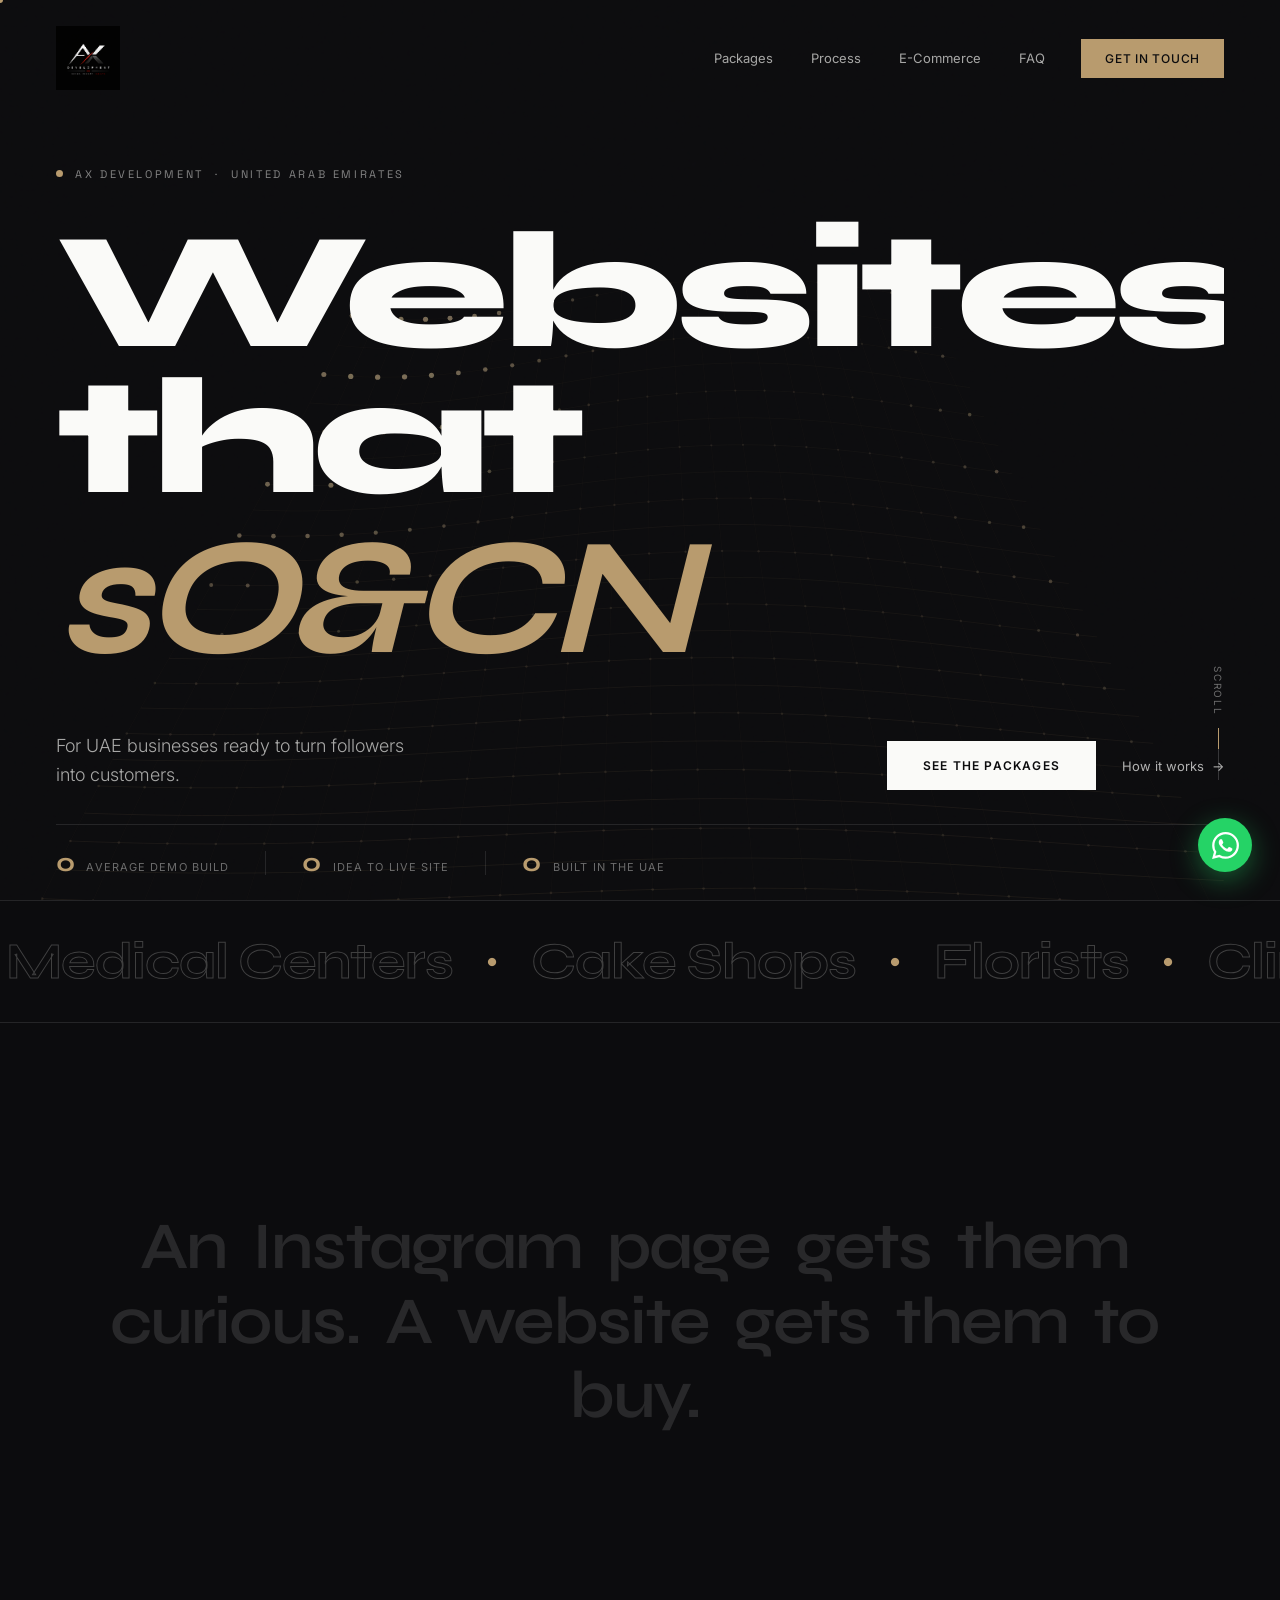
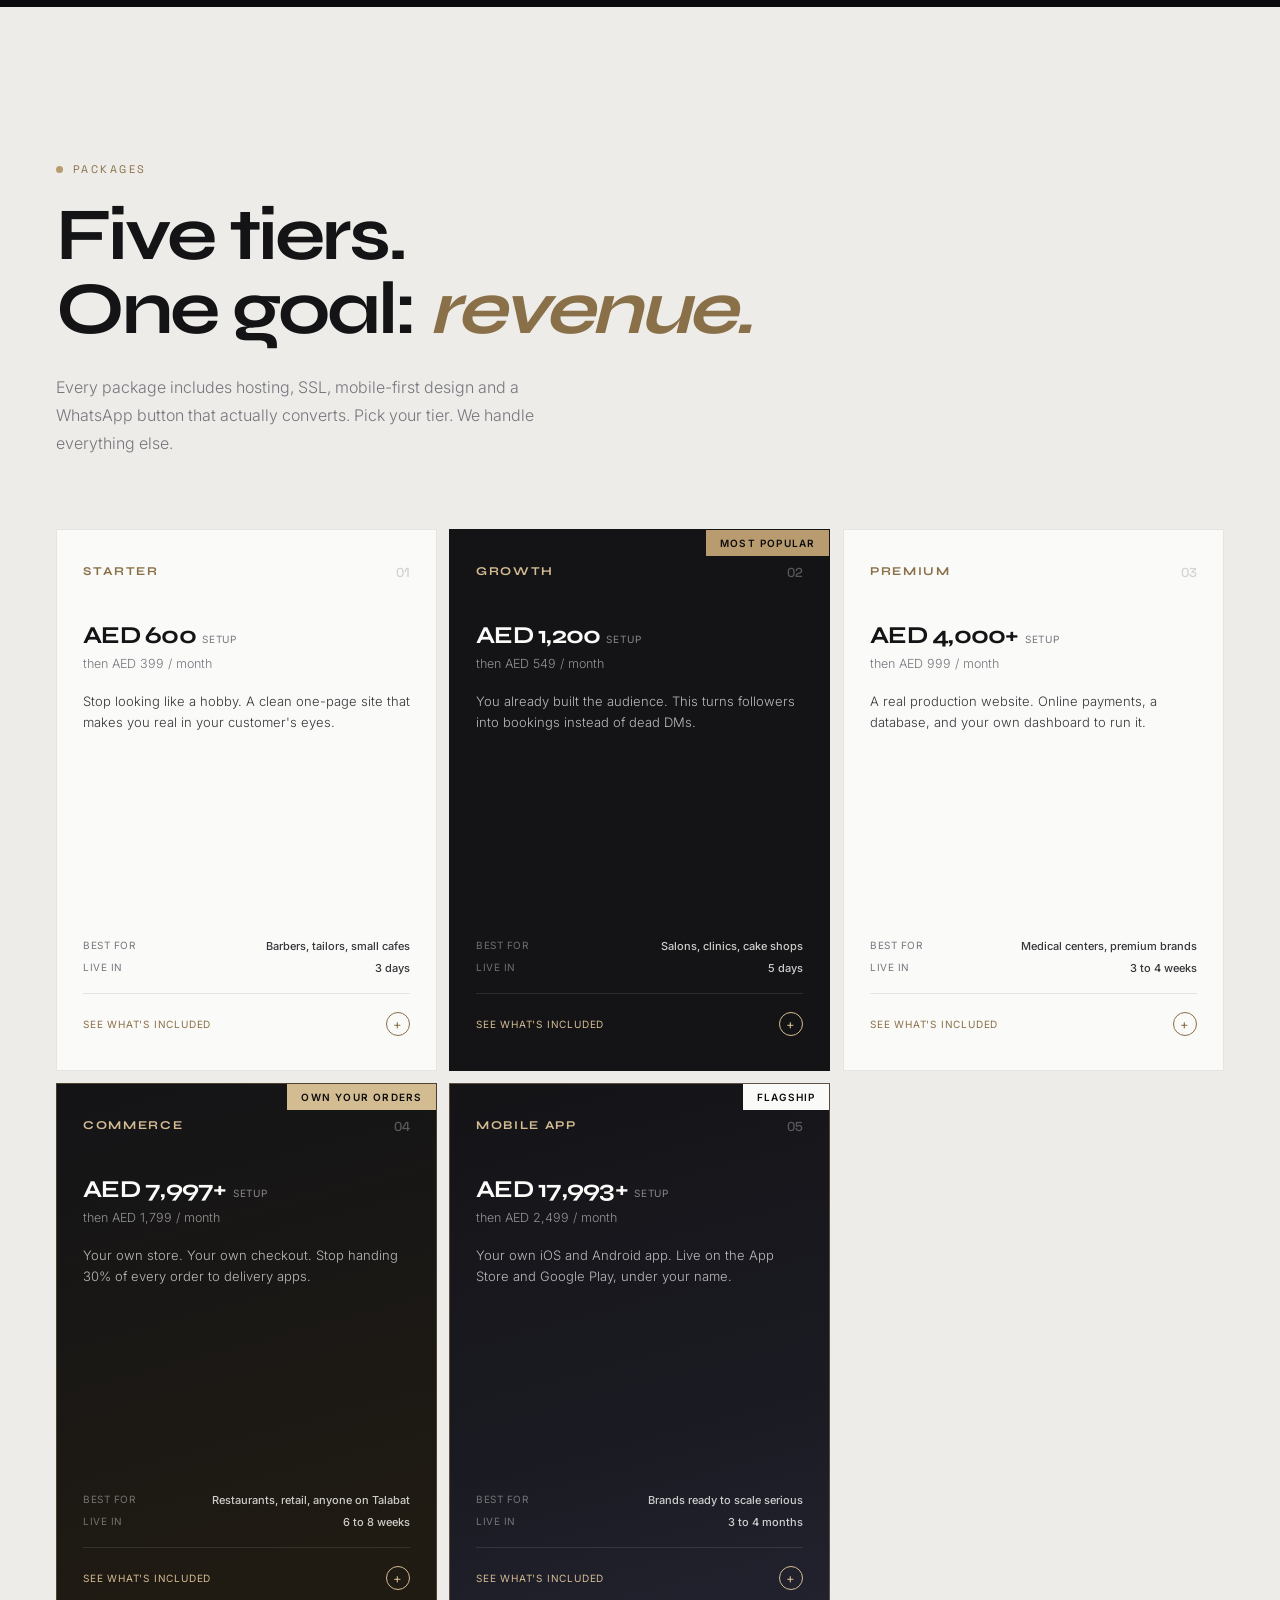
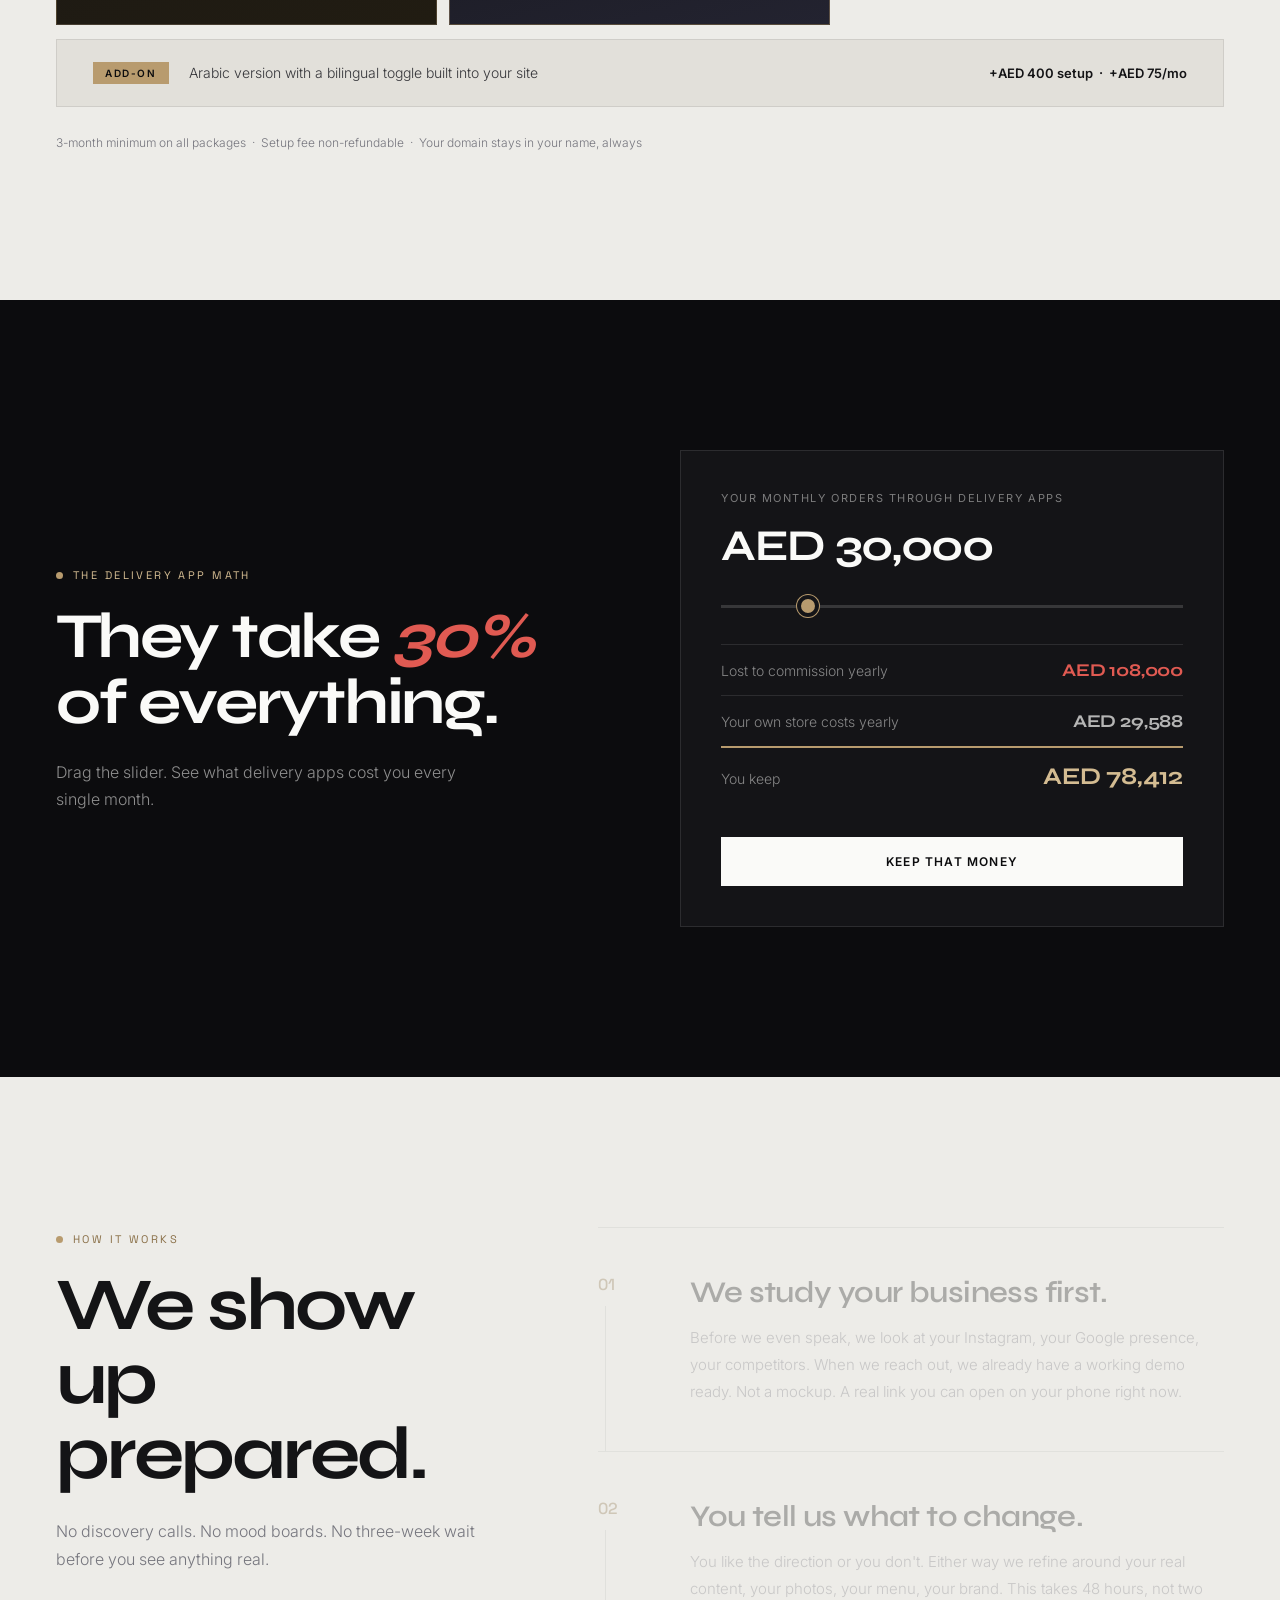
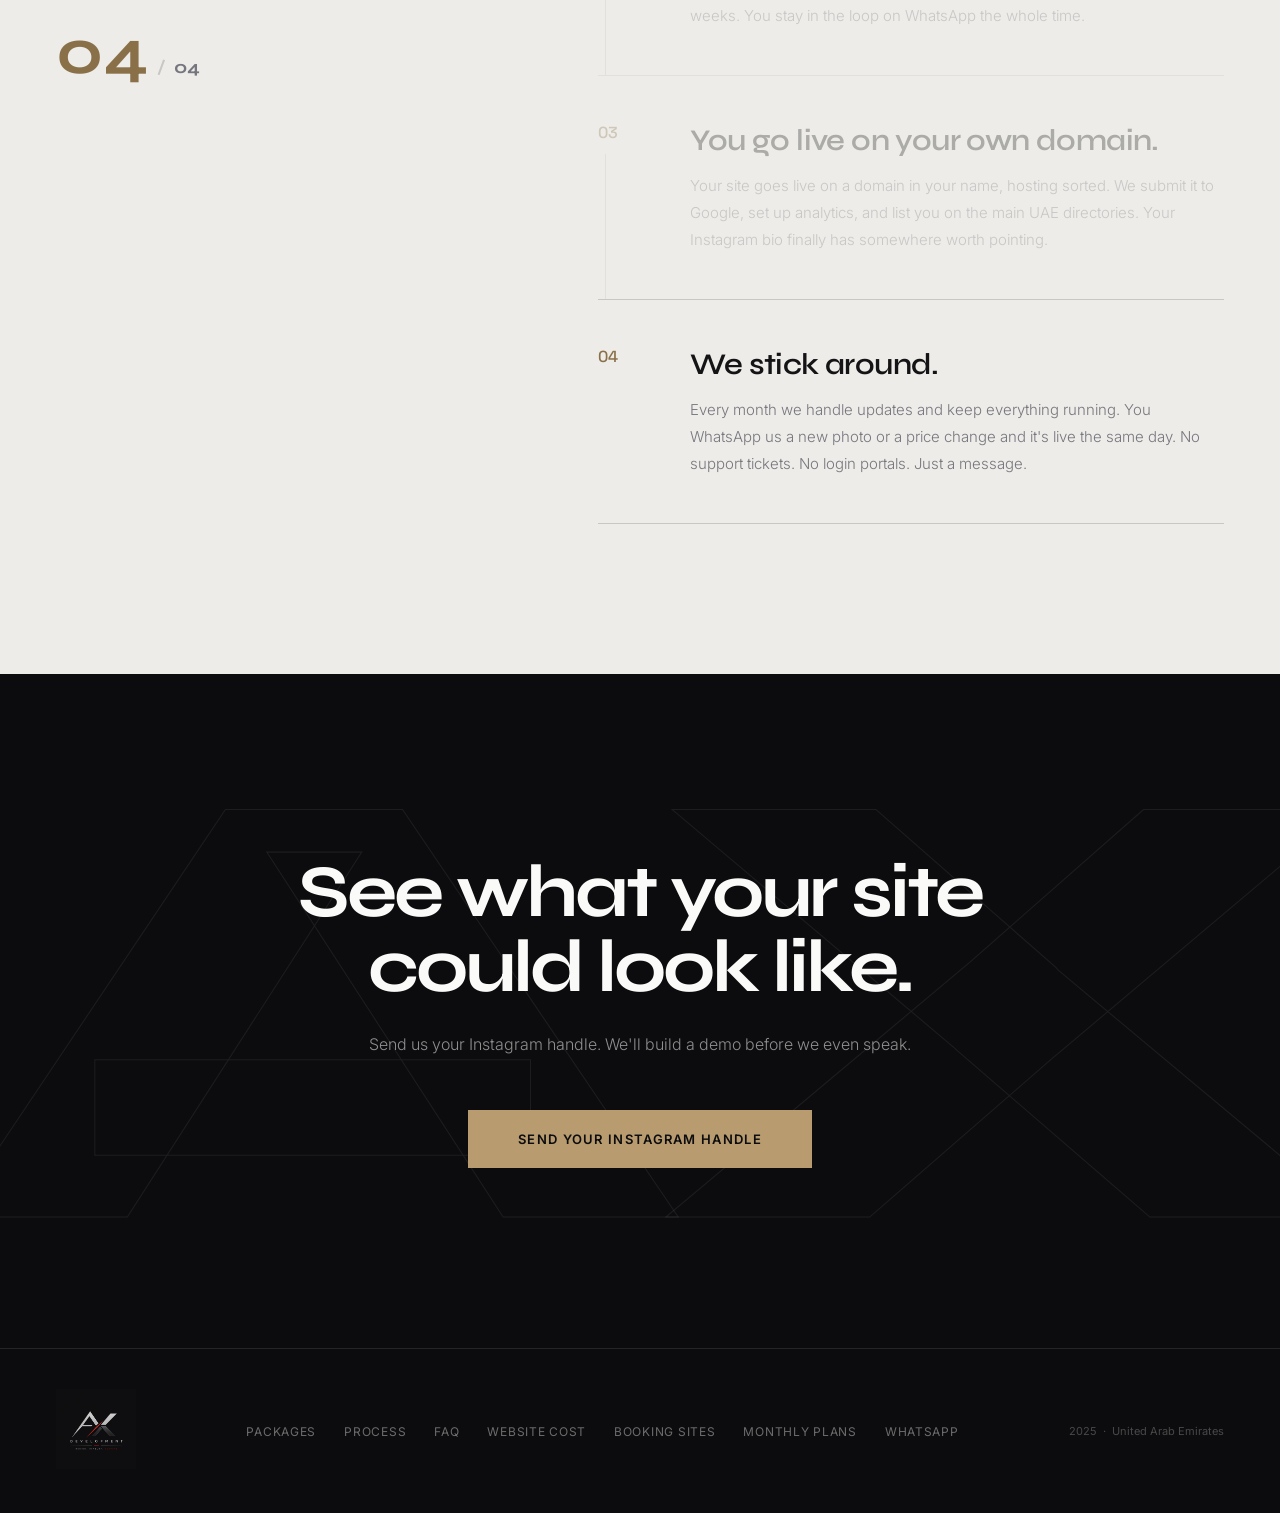
==== commit 41cd71d6: "Add SEO, FAQ schema, and AI-crawler optimizations" ====
--- a/index.html
+++ b/index.html
@@ -3,8 +3,16 @@
 <head>
 <meta charset="UTF-8">
 <meta name="viewport" content="width=device-width, initial-scale=1.0">
-<title>AX Development — Digital Studio, UAE</title>
-<meta name="description" content="AX Development builds websites, online stores and apps for UAE businesses that turn followers into paying customers.">
+<title>AX Developments | Website Design for Small Businesses in Abu Dhabi &amp; the UAE</title>
+<meta name="description" content="AX Developments builds websites, stores and booking systems for UAE small businesses that turn followers into customers.">
+<!-- Replace CONTENT_VALUE below with the code from Google Search Console -->
+<meta name="google-site-verification" content="CONTENT_VALUE" />
+<link rel="canonical" href="https://www.axdevelopments.ae/">
+<meta property="og:title" content="AX Developments | Website Design for Small Businesses in Abu Dhabi &amp; the UAE">
+<meta property="og:description" content="Websites, stores and booking systems for UAE businesses ready to turn followers into customers.">
+<meta property="og:image" content="https://www.axdevelopments.ae/AX_Logo.png">
+<meta property="og:url" content="https://www.axdevelopments.ae/">
+<meta property="og:type" content="website">
 <link rel="preconnect" href="https://fonts.googleapis.com">
 <link rel="preconnect" href="https://fonts.gstatic.com" crossorigin>
 <link href="https://fonts.googleapis.com/css2?family=Syne:wght@400;500;600;700;800&family=Inter:wght@300;400;500;600&family=Space+Grotesk:wght@300;400;500&display=swap" rel="stylesheet">
@@ -18,18 +26,19 @@
 
 <div class="page-loader" id="loader">
   <div class="loader-inner">
-    <div class="loader-logo"><img src="AX_Logo.png" alt="AX Development" class="loader-logo-img"></div>
+    <div class="loader-logo"><img src="AX_Logo.png" alt="AX Developments logo" class="loader-logo-img"></div>
     <div class="loader-bar"><div class="loader-fill" id="loaderFill"></div></div>
     <div class="loader-pct" id="loaderPct">0%</div>
   </div>
 </div>
 
 <nav id="navbar">
-  <a href="#home" class="nav-brand-link"><img src="AX_Logo.png" alt="AX Development" class="nav-logo"></a>
+  <a href="#home" class="nav-brand-link"><img src="AX_Logo.png" alt="AX Developments logo" class="nav-logo"></a>
   <div class="nav-right">
     <a href="#packages" class="nav-link" data-cursor="hover">Packages</a>
     <a href="#process" class="nav-link" data-cursor="hover">Process</a>
     <a href="#commerce" class="nav-link" data-cursor="hover">E-Commerce</a>
+    <a href="faq.html" class="nav-link" data-cursor="hover">FAQ</a>
     <a href="https://wa.me/971547502923" class="nav-cta magnetic" target="_blank" rel="noopener" data-cursor="hover">Get in touch</a>
   </div>
   <button class="hamburger" id="hamburger" aria-label="Menu"><span></span><span></span></button>
@@ -37,12 +46,13 @@
 
 <div class="mobile-menu" id="mobileMenu">
   <div class="mob-header">
-    <img src="AX_Logo.png" alt="AX Development" class="mob-logo">
+    <img src="AX_Logo.png" alt="AX Developments logo" class="mob-logo">
     <button class="mob-close" id="mobClose">&#x2715;</button>
   </div>
   <a href="#packages" class="mob-link">Packages</a>
   <a href="#process" class="mob-link">Process</a>
   <a href="#commerce" class="mob-link">E-Commerce</a>
+  <a href="faq.html" class="mob-link">FAQ</a>
   <a href="https://wa.me/971547502923" class="mob-link mob-cta" target="_blank">Get in touch</a>
 </div>
 
@@ -318,8 +328,8 @@
 </section>
 
 <footer>
-  <div class="footer-brand"><img src="AX_Logo.png" alt="AX Development" class="footer-logo-img"></div>
-  <div class="footer-links"><a href="#packages" data-cursor="hover">Packages</a><a href="#process" data-cursor="hover">Process</a><a href="https://wa.me/971547502923" target="_blank" rel="noopener" data-cursor="hover">WhatsApp</a></div>
+  <div class="footer-brand"><img src="AX_Logo.png" alt="AX Developments logo" class="footer-logo-img"></div>
+  <div class="footer-links"><a href="#packages" data-cursor="hover">Packages</a><a href="#process" data-cursor="hover">Process</a><a href="faq.html" data-cursor="hover">FAQ</a><a href="website-cost-abu-dhabi.html" data-cursor="hover">Website cost</a><a href="booking-website-uae.html" data-cursor="hover">Booking sites</a><a href="monthly-website-plan.html" data-cursor="hover">Monthly plans</a><a href="https://wa.me/971547502923" target="_blank" rel="noopener" data-cursor="hover">WhatsApp</a></div>
   <div class="footer-copy">2025 &nbsp;&middot;&nbsp; United Arab Emirates</div>
 </footer>
 
@@ -328,4 +338,4 @@
 </a>
 <script src="main.js" defer></script>
 </body>
-</html>+</html>
--- a/style.css
+++ b/style.css
@@ -251,10 +251,37 @@
 
 footer { background: var(--bg-deep); padding: 40px 56px; display: flex; align-items: center; justify-content: space-between; border-top: 1px solid var(--wborder); }
 .footer-brand { font-family: 'Syne', sans-serif; font-size: 16px; font-weight: 800; color: rgba(250,250,248,0.5); }
-.footer-links { display: flex; gap: 28px; }
+.footer-links { display: flex; gap: 28px; flex-wrap: wrap; justify-content: center; }
 .footer-links a { font-size: 12px; color: rgba(250,250,248,0.4); text-decoration: none; letter-spacing: 0.06em; text-transform: uppercase; transition: color 0.3s; }
 .footer-links a:hover { color: var(--white); }
 .footer-copy { font-size: 11px; color: rgba(250,250,248,0.25); }
+
+.content-page { background: var(--bg); color: var(--ink); }
+.content-nav { background: rgba(12,12,14,0.88); backdrop-filter: blur(24px) saturate(1.3); border-color: var(--wborder); }
+.content-main { padding-top: 130px; }
+.content-hero { padding: 80px 56px 72px; background: var(--bg-deep); color: var(--white); }
+.content-hero-inner { max-width: 980px; }
+.content-kicker { display: inline-flex; align-items: center; gap: 10px; font-family: 'Space Grotesk', sans-serif; font-size: 11px; letter-spacing: 0.22em; text-transform: uppercase; color: var(--accent-bright); margin-bottom: 24px; }
+.content-kicker::before { content: ''; width: 7px; height: 7px; border-radius: 50%; background: var(--accent); }
+.content-title { font-family: 'Syne', sans-serif; font-size: clamp(42px, 7vw, 92px); font-weight: 700; line-height: 0.98; letter-spacing: -0.045em; max-width: 900px; margin-bottom: 28px; }
+.content-intro { font-size: 18px; font-weight: 300; line-height: 1.75; color: rgba(250,250,248,0.68); max-width: 680px; }
+.content-wrap { max-width: 980px; margin: 0 auto; padding: 80px 56px 110px; }
+.answer-grid { display: grid; gap: 18px; }
+.answer-card { background: var(--white); border: 1px solid var(--border); padding: 34px; }
+.answer-card h2 { font-family: 'Syne', sans-serif; font-size: clamp(24px, 3vw, 36px); font-weight: 700; line-height: 1.12; letter-spacing: -0.03em; color: var(--ink); margin-bottom: 16px; }
+.answer-card h3 { font-family: 'Syne', sans-serif; font-size: 20px; font-weight: 700; letter-spacing: -0.02em; color: var(--ink); margin: 28px 0 10px; }
+.answer-card p { font-size: 16px; font-weight: 300; line-height: 1.8; color: var(--ink-mid); margin-bottom: 14px; }
+.answer-card p:last-child { margin-bottom: 0; }
+.answer-card ul { list-style: none; display: grid; gap: 10px; margin: 18px 0 0; }
+.answer-card li { position: relative; padding-left: 18px; font-size: 15px; font-weight: 300; line-height: 1.65; color: var(--ink-mid); }
+.answer-card li::before { content: ''; position: absolute; left: 0; top: 12px; width: 8px; height: 1px; background: var(--accent); }
+.content-note { margin: 26px 0; padding: 20px 24px; background: var(--bg-warm); border-left: 2px solid var(--accent); font-size: 15px; font-weight: 300; line-height: 1.75; color: var(--ink-mid); }
+.resource-links { display: flex; flex-wrap: wrap; gap: 10px; margin-top: 34px; }
+.resource-links a { display: inline-flex; align-items: center; padding: 12px 16px; border: 1px solid var(--border-strong); color: var(--ink-mid); text-decoration: none; font-size: 12px; letter-spacing: 0.08em; text-transform: uppercase; transition: all 0.3s; }
+.resource-links a:hover { background: var(--ink); color: var(--white); border-color: var(--ink); }
+.content-cta { margin-top: 42px; padding: 38px; background: var(--bg-deep); color: var(--white); }
+.content-cta h2 { font-family: 'Syne', sans-serif; font-size: clamp(28px, 4vw, 46px); font-weight: 700; letter-spacing: -0.035em; margin-bottom: 14px; }
+.content-cta p { font-size: 16px; font-weight: 300; line-height: 1.7; color: rgba(250,250,248,0.62); max-width: 620px; margin-bottom: 26px; }
 
 .sticky-wa { position: fixed; bottom: 28px; right: 28px; z-index: 90; width: 54px; height: 54px; border-radius: 50%; background: var(--green); display: flex; align-items: center; justify-content: center; box-shadow: 0 8px 28px rgba(37,211,102,0.4); text-decoration: none; transition: transform 0.3s var(--ease-out); }
 .sticky-wa:hover { transform: scale(1.1) rotate(6deg); }
@@ -279,5 +306,13 @@
   .process-section { grid-template-columns: 1fr; gap: 48px; padding: 90px 24px; } .process-sticky { position: relative; top: 0; } .process-counter { display: none; }
   .cta-section { padding: 110px 24px; }
   footer { flex-direction: column; gap: 20px; text-align: center; padding: 36px 24px; }
+  .content-nav .nav-right { display: flex; flex-wrap: wrap; justify-content: flex-end; gap: 2px; }
+  .content-nav .nav-link { padding: 6px 8px; font-size: 11px; }
+  .content-nav .nav-cta { display: none; }
+  .content-main { padding-top: 112px; }
+  .content-hero { padding: 64px 24px 56px; }
+  .content-wrap { padding: 54px 24px 82px; }
+  .answer-card { padding: 26px 22px; }
+  .content-cta { padding: 30px 24px; }
 }
-@media (prefers-reduced-motion: reduce) { *, *::before, *::after { animation-duration: 0.01ms !important; transition-duration: 0.01ms !important; } .h1-inner { transform: none; } .cursor-dot, .cursor-ring { display: none; } }+@media (prefers-reduced-motion: reduce) { *, *::before, *::after { animation-duration: 0.01ms !important; transition-duration: 0.01ms !important; } .h1-inner { transform: none; } .cursor-dot, .cursor-ring { display: none; } }
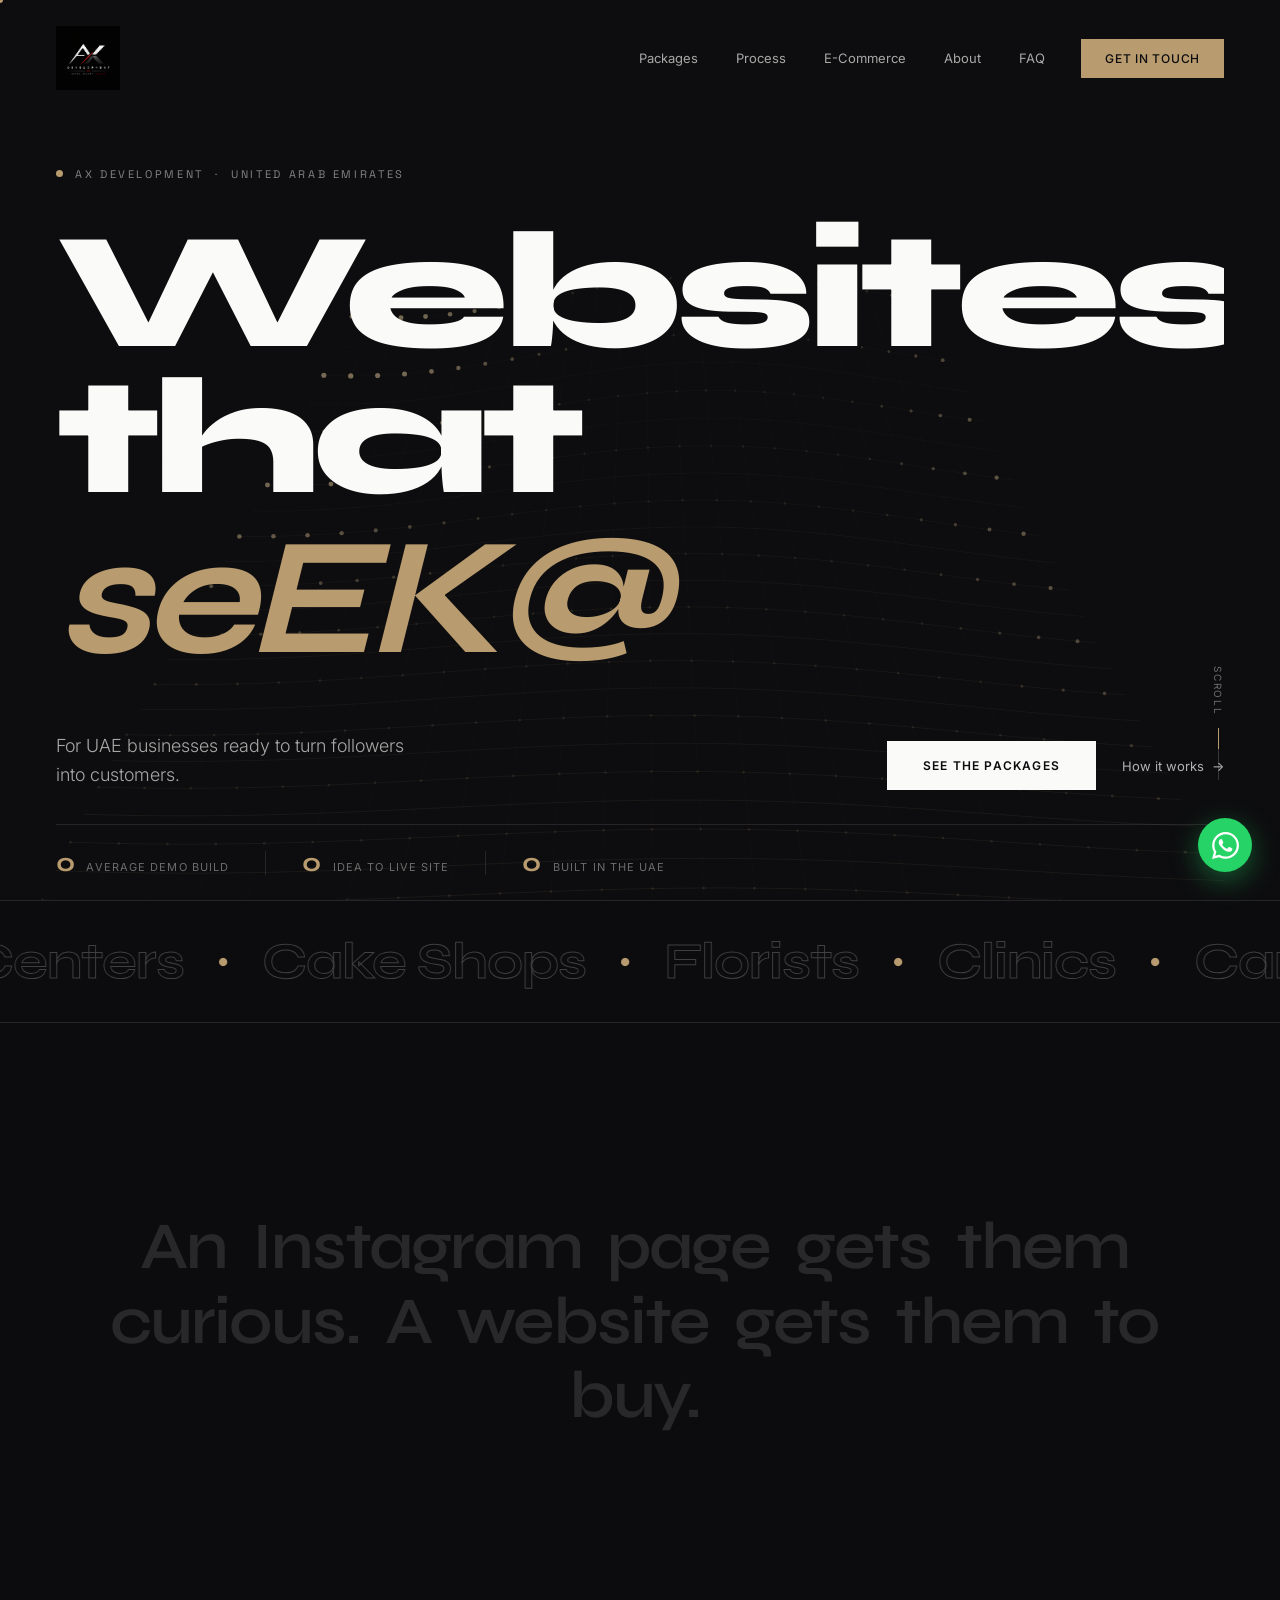
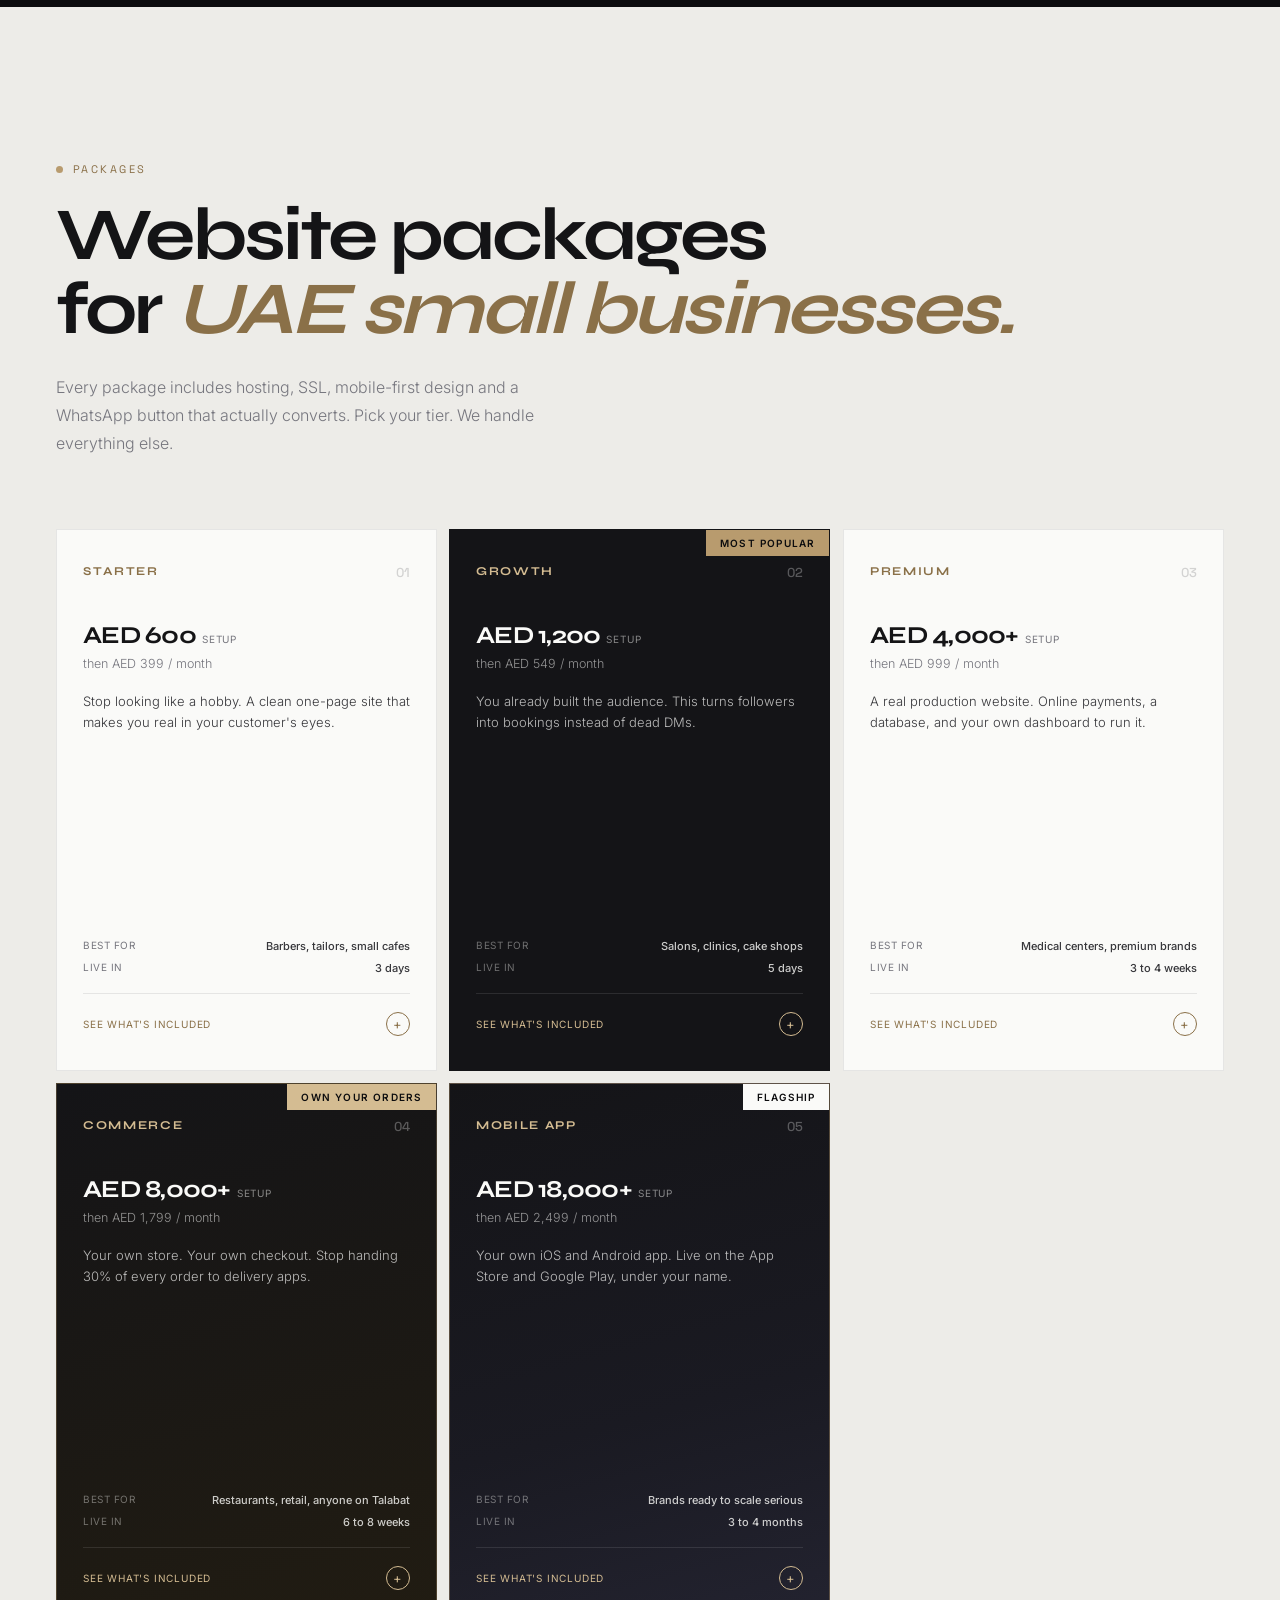
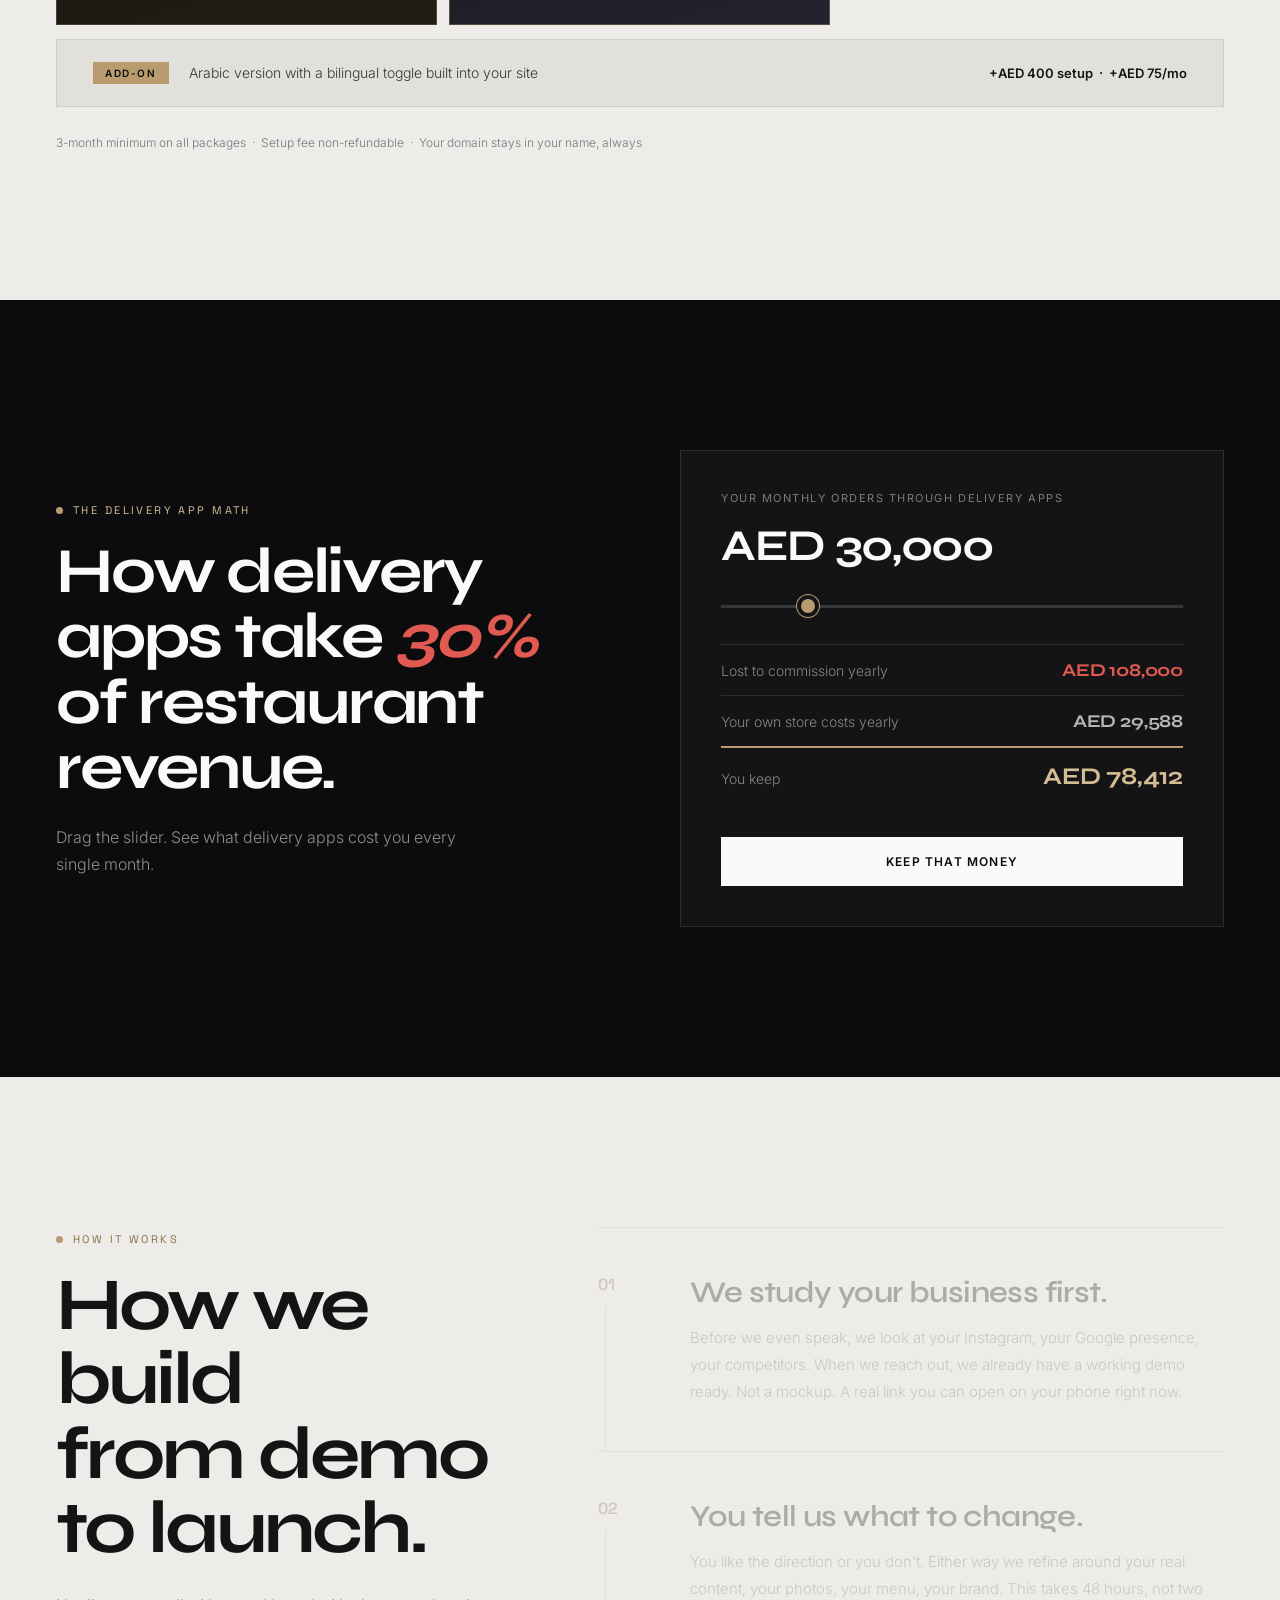
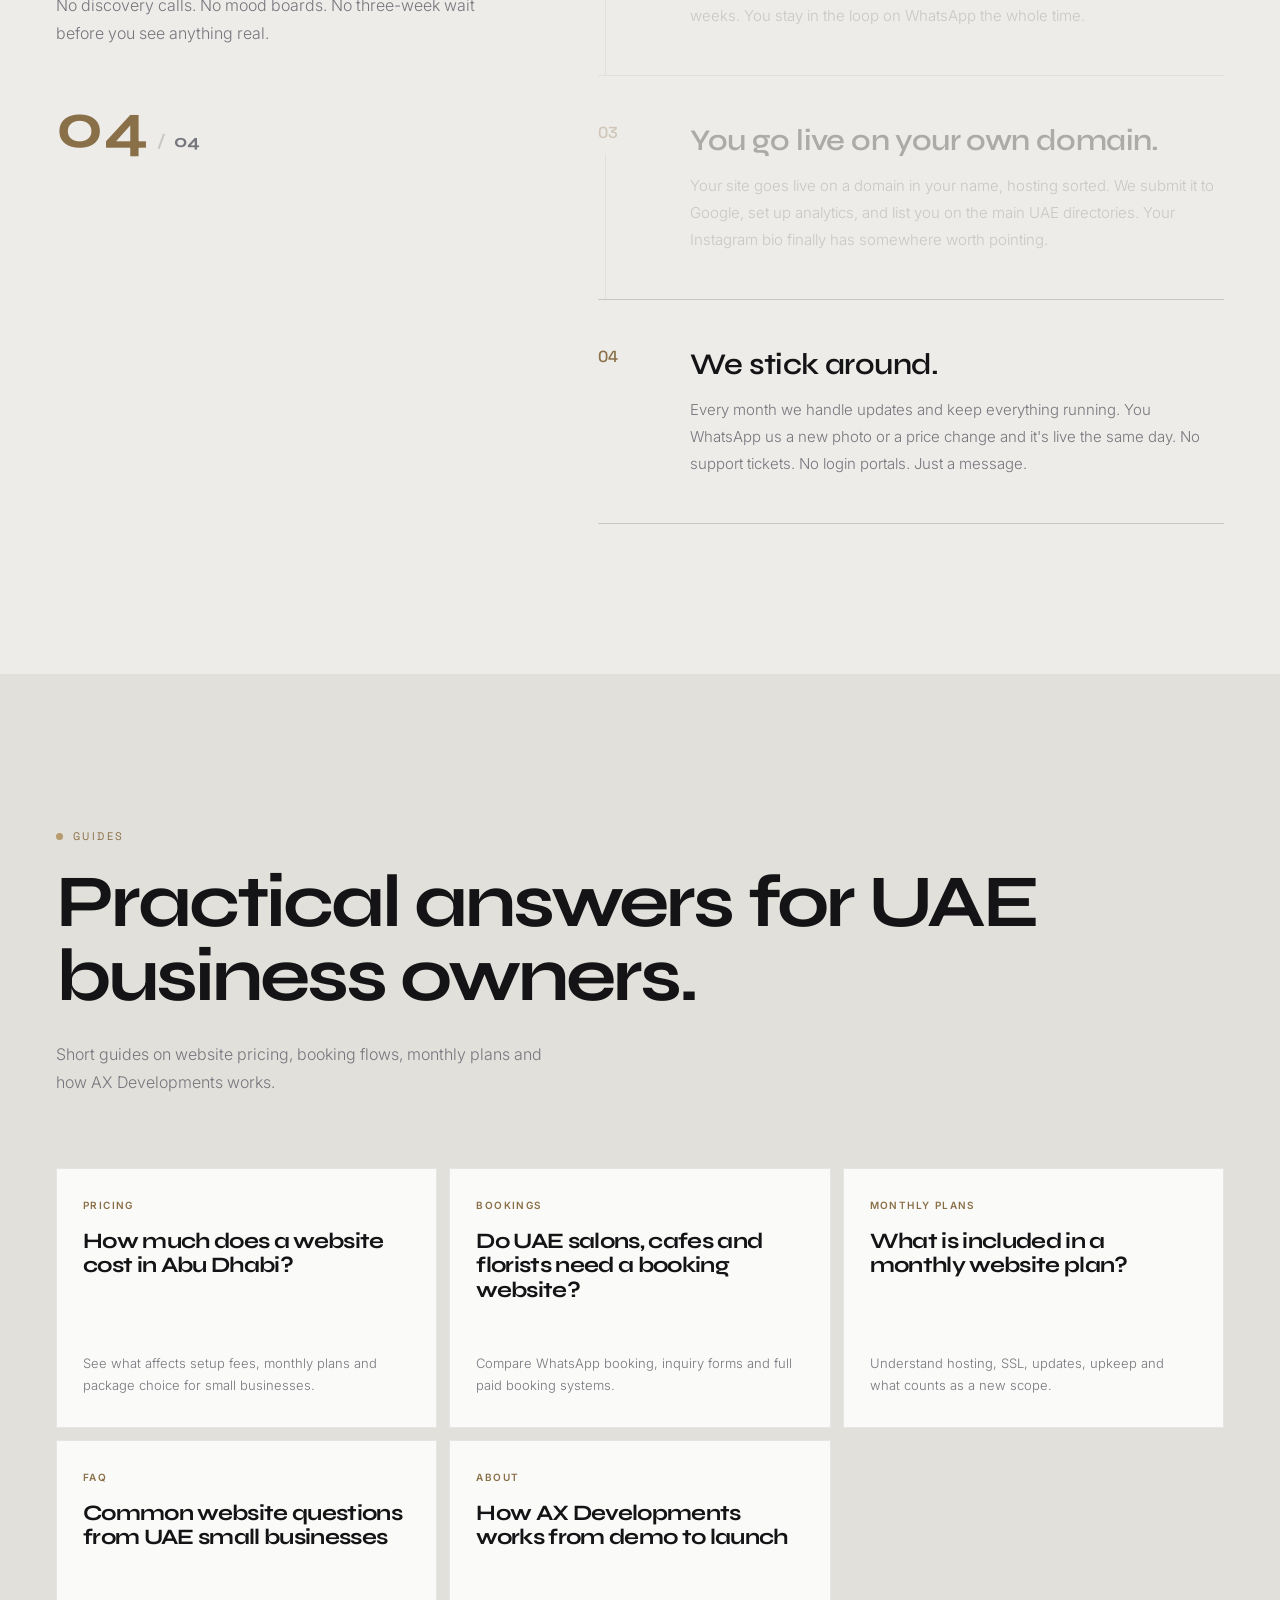
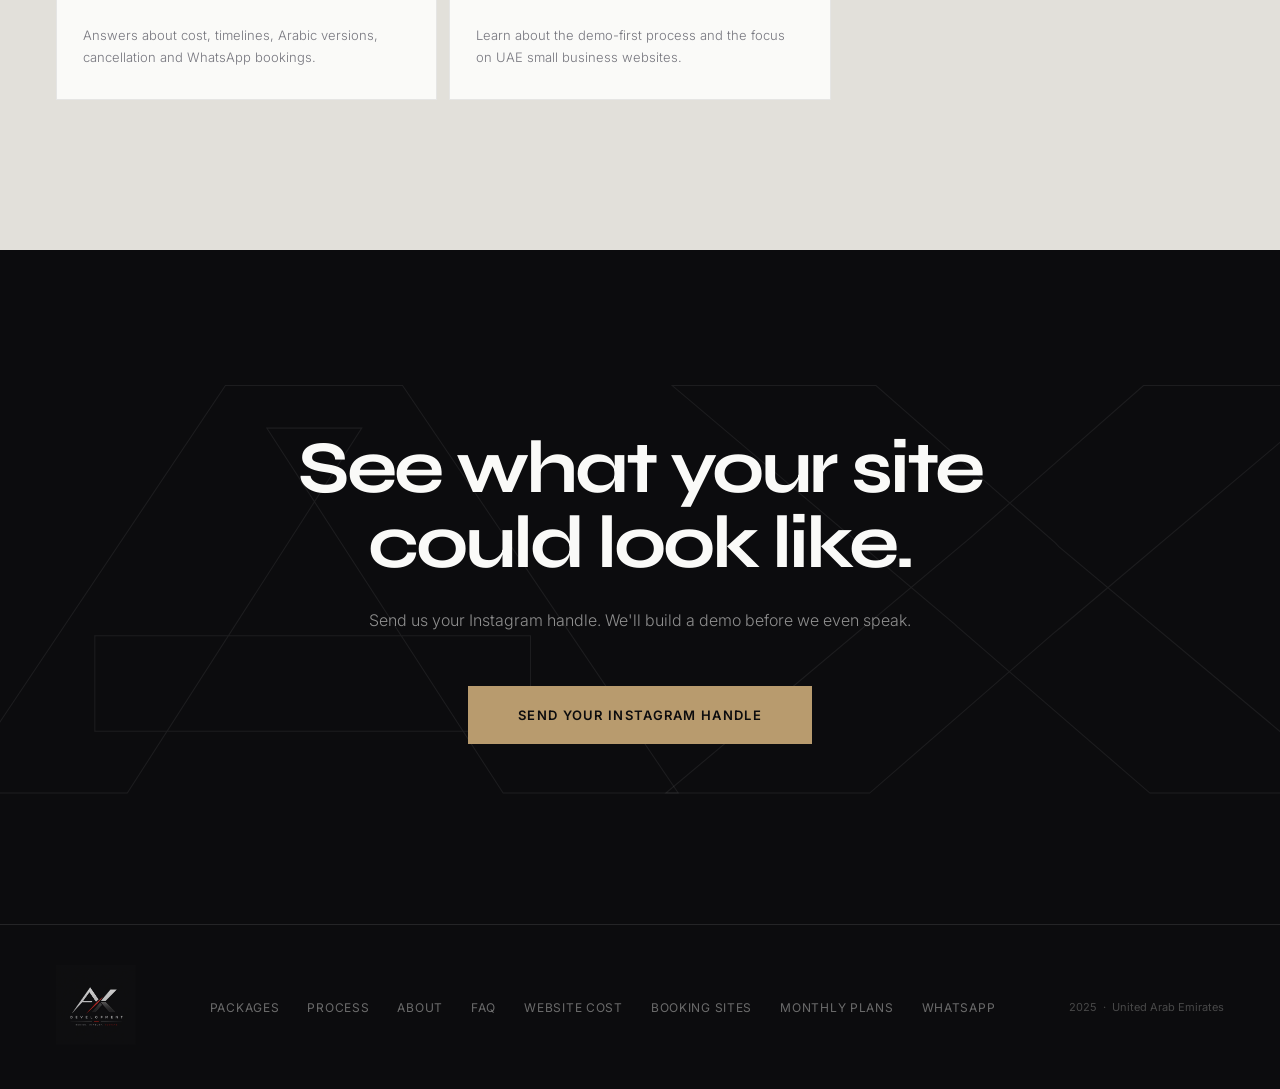
==== commit 8e7efaf2: "Expand structured data, internal linking, and AI-crawler readability" ====
--- a/index.html
+++ b/index.html
@@ -17,6 +17,103 @@
 <link rel="preconnect" href="https://fonts.gstatic.com" crossorigin>
 <link href="https://fonts.googleapis.com/css2?family=Syne:wght@400;500;600;700;800&family=Inter:wght@300;400;500;600&family=Space+Grotesk:wght@300;400;500&display=swap" rel="stylesheet">
 <link rel="stylesheet" href="style.css">
+<script type="application/ld+json">
+{
+  "@context": "https://schema.org",
+  "@type": "Organization",
+  "@id": "https://www.axdevelopments.ae/#organization",
+  "name": "AX Developments",
+  "url": "https://www.axdevelopments.ae/",
+  "logo": "https://www.axdevelopments.ae/AX_Logo.png",
+  "description": "AX Developments builds websites, online stores, booking systems and mobile apps for UAE small businesses.",
+  "email": "infoaxdevelopment@gmail.com",
+  "founder": {
+    "@type": "Person",
+    "name": "Ahmed Abdelmonem",
+    "email": "ahmedashraf1796@gmail.com"
+  },
+  "contactPoint": {
+    "@type": "ContactPoint",
+    "telephone": "+971547502923",
+    "email": "infoaxdevelopment@gmail.com",
+    "contactType": "sales",
+    "areaServed": "AE",
+    "availableLanguage": ["English", "Arabic"]
+  }
+}
+</script>
+<script type="application/ld+json">
+{
+  "@context": "https://schema.org",
+  "@type": "LocalBusiness",
+  "@id": "https://www.axdevelopments.ae/#localbusiness",
+  "name": "AX Developments",
+  "url": "https://www.axdevelopments.ae/",
+  "image": "https://www.axdevelopments.ae/AX_Logo.png",
+  "description": "UAE web design agency for small businesses that need websites, booking flows, online stores and mobile apps.",
+  "telephone": "+971547502923",
+  "email": "infoaxdevelopment@gmail.com",
+  "address": {
+    "@type": "PostalAddress",
+    "addressLocality": "Abu Dhabi",
+    "addressCountry": "AE"
+  },
+  "areaServed": ["Abu Dhabi", "United Arab Emirates"],
+  "priceRange": "AED 600 setup to AED 18,000+ setup; AED 399 to AED 2,499 per month"
+}
+</script>
+<script type="application/ld+json">
+{
+  "@context": "https://schema.org",
+  "@type": "Service",
+  "@id": "https://www.axdevelopments.ae/#website-design-service",
+  "name": "Website design and development for UAE small businesses",
+  "serviceType": "Website design and development",
+  "provider": {
+    "@id": "https://www.axdevelopments.ae/#organization"
+  },
+  "areaServed": ["Abu Dhabi", "United Arab Emirates"],
+  "description": "Website design, booking websites, online stores and mobile app development for UAE small businesses, with hosting, SSL, mobile-first design and monthly upkeep.",
+  "offers": [
+    {
+      "@type": "Offer",
+      "name": "Starter website package",
+      "price": "600",
+      "priceCurrency": "AED",
+      "description": "Starter websites start at AED 600 setup, then AED 399 per month."
+    },
+    {
+      "@type": "Offer",
+      "name": "Growth website package",
+      "price": "1200",
+      "priceCurrency": "AED",
+      "description": "Growth websites start at AED 1,200 setup, then AED 549 per month."
+    },
+    {
+      "@type": "Offer",
+      "name": "Premium website package",
+      "price": "4000",
+      "priceCurrency": "AED",
+      "description": "Premium booking and database websites start at AED 4,000+ setup, then AED 999 per month."
+    },
+    {
+      "@type": "Offer",
+      "name": "Commerce website package",
+      "price": "8000",
+      "priceCurrency": "AED",
+      "description": "Commerce stores start at AED 8,000+ setup, then AED 1,799 per month."
+    },
+    {
+      "@type": "Offer",
+      "name": "Mobile app package",
+      "price": "18000",
+      "priceCurrency": "AED",
+      "description": "Mobile apps start at AED 18,000+ setup, then AED 2,499 per month."
+    }
+  ]
+}
+</script>
+<!-- Add Review or AggregateRating schema here only after real AX Developments client testimonials with names/businesses are available. -->
 </head>
 <body>
 
@@ -38,6 +135,7 @@
     <a href="#packages" class="nav-link" data-cursor="hover">Packages</a>
     <a href="#process" class="nav-link" data-cursor="hover">Process</a>
     <a href="#commerce" class="nav-link" data-cursor="hover">E-Commerce</a>
+    <a href="about.html" class="nav-link" data-cursor="hover">About</a>
     <a href="faq.html" class="nav-link" data-cursor="hover">FAQ</a>
     <a href="https://wa.me/971547502923" class="nav-cta magnetic" target="_blank" rel="noopener" data-cursor="hover">Get in touch</a>
   </div>
@@ -52,6 +150,7 @@
   <a href="#packages" class="mob-link">Packages</a>
   <a href="#process" class="mob-link">Process</a>
   <a href="#commerce" class="mob-link">E-Commerce</a>
+  <a href="about.html" class="mob-link">About</a>
   <a href="faq.html" class="mob-link">FAQ</a>
   <a href="https://wa.me/971547502923" class="mob-link mob-cta" target="_blank">Get in touch</a>
 </div>
@@ -102,7 +201,7 @@
 <section class="packages-section" id="packages">
   <div class="section-header">
     <div class="eyebrow reveal"><span class="eyebrow-dot"></span>Packages</div>
-    <h2 class="section-title reveal delay-1">Five tiers.<br>One goal: <span class="title-accent">revenue.</span></h2>
+    <h2 class="section-title reveal delay-1">Website packages<br>for <span class="title-accent">UAE small businesses.</span></h2>
     <p class="section-sub reveal delay-2">Every package includes hosting, SSL, mobile-first design and a WhatsApp button that actually converts. Pick your tier. We handle everything else.</p>
   </div>
 
@@ -284,7 +383,7 @@
   <div class="cb-inner">
     <div class="cb-left reveal">
       <div class="eyebrow"><span class="eyebrow-dot"></span>The delivery app math</div>
-      <h2 class="cb-title">They take <span class="cb-cut">30%</span><br>of everything.</h2>
+      <h2 class="cb-title">How delivery apps take <span class="cb-cut">30%</span><br>of restaurant revenue.</h2>
       <p class="cb-sub">Drag the slider. See what delivery apps cost you every single month.</p>
     </div>
     <div class="cb-right reveal delay-2">
@@ -306,7 +405,7 @@
 <section class="process-section" id="process">
   <div class="process-sticky">
     <div class="eyebrow reveal"><span class="eyebrow-dot"></span>How it works</div>
-    <h2 class="section-title reveal delay-1">We show up<br>prepared.</h2>
+    <h2 class="section-title reveal delay-1">How we build<br>from demo to launch.</h2>
     <p class="section-sub reveal delay-2">No discovery calls. No mood boards. No three-week wait before you see anything real.</p>
     <div class="process-counter"><span id="stepCurrent">01</span><span class="counter-sep">/</span><span>04</span></div>
   </div>
@@ -315,6 +414,41 @@
     <div class="step" data-step="02"><div class="step-marker"><span class="step-num">02</span></div><div class="step-body"><h3 class="step-title">You tell us what to change.</h3><p class="step-desc">You like the direction or you don't. Either way we refine around your real content, your photos, your menu, your brand. This takes 48 hours, not two weeks. You stay in the loop on WhatsApp the whole time.</p></div></div>
     <div class="step" data-step="03"><div class="step-marker"><span class="step-num">03</span></div><div class="step-body"><h3 class="step-title">You go live on your own domain.</h3><p class="step-desc">Your site goes live on a domain in your name, hosting sorted. We submit it to Google, set up analytics, and list you on the main UAE directories. Your Instagram bio finally has somewhere worth pointing.</p></div></div>
     <div class="step" data-step="04"><div class="step-marker"><span class="step-num">04</span></div><div class="step-body"><h3 class="step-title">We stick around.</h3><p class="step-desc">Every month we handle updates and keep everything running. You WhatsApp us a new photo or a price change and it's live the same day. No support tickets. No login portals. Just a message.</p></div></div>
+  </div>
+</section>
+
+<section class="resource-section" id="resources">
+  <div class="section-header">
+    <div class="eyebrow reveal"><span class="eyebrow-dot"></span>Guides</div>
+    <h2 class="section-title reveal delay-1">Practical answers for UAE business owners.</h2>
+    <p class="section-sub reveal delay-2">Short guides on website pricing, booking flows, monthly plans and how AX Developments works.</p>
+  </div>
+  <div class="resource-card-grid">
+    <a href="website-cost-abu-dhabi.html" class="resource-card reveal" data-cursor="hover">
+      <span class="resource-card-label">Pricing</span>
+      <strong>How much does a website cost in Abu Dhabi?</strong>
+      <p>See what affects setup fees, monthly plans and package choice for small businesses.</p>
+    </a>
+    <a href="booking-website-uae.html" class="resource-card reveal delay-1" data-cursor="hover">
+      <span class="resource-card-label">Bookings</span>
+      <strong>Do UAE salons, cafes and florists need a booking website?</strong>
+      <p>Compare WhatsApp booking, inquiry forms and full paid booking systems.</p>
+    </a>
+    <a href="monthly-website-plan.html" class="resource-card reveal delay-2" data-cursor="hover">
+      <span class="resource-card-label">Monthly plans</span>
+      <strong>What is included in a monthly website plan?</strong>
+      <p>Understand hosting, SSL, updates, upkeep and what counts as a new scope.</p>
+    </a>
+    <a href="faq.html" class="resource-card reveal delay-3" data-cursor="hover">
+      <span class="resource-card-label">FAQ</span>
+      <strong>Common website questions from UAE small businesses</strong>
+      <p>Answers about cost, timelines, Arabic versions, cancellation and WhatsApp bookings.</p>
+    </a>
+    <a href="about.html" class="resource-card reveal delay-4" data-cursor="hover">
+      <span class="resource-card-label">About</span>
+      <strong>How AX Developments works from demo to launch</strong>
+      <p>Learn about the demo-first process and the focus on UAE small business websites.</p>
+    </a>
   </div>
 </section>
 
@@ -329,7 +463,7 @@
 
 <footer>
   <div class="footer-brand"><img src="AX_Logo.png" alt="AX Developments logo" class="footer-logo-img"></div>
-  <div class="footer-links"><a href="#packages" data-cursor="hover">Packages</a><a href="#process" data-cursor="hover">Process</a><a href="faq.html" data-cursor="hover">FAQ</a><a href="website-cost-abu-dhabi.html" data-cursor="hover">Website cost</a><a href="booking-website-uae.html" data-cursor="hover">Booking sites</a><a href="monthly-website-plan.html" data-cursor="hover">Monthly plans</a><a href="https://wa.me/971547502923" target="_blank" rel="noopener" data-cursor="hover">WhatsApp</a></div>
+  <div class="footer-links"><a href="#packages" data-cursor="hover">Packages</a><a href="#process" data-cursor="hover">Process</a><a href="about.html" data-cursor="hover">About</a><a href="faq.html" data-cursor="hover">FAQ</a><a href="website-cost-abu-dhabi.html" data-cursor="hover">Website cost</a><a href="booking-website-uae.html" data-cursor="hover">Booking sites</a><a href="monthly-website-plan.html" data-cursor="hover">Monthly plans</a><a href="https://wa.me/971547502923" target="_blank" rel="noopener" data-cursor="hover">WhatsApp</a></div>
   <div class="footer-copy">2025 &nbsp;&middot;&nbsp; United Arab Emirates</div>
 </footer>
 
--- a/style.css
+++ b/style.css
@@ -241,6 +241,14 @@
 .step-title { font-family: 'Syne', sans-serif; font-size: clamp(20px, 2.4vw, 30px); font-weight: 600; letter-spacing: -0.02em; color: var(--ink); margin-bottom: 14px; line-height: 1.2; }
 .step-desc { font-size: 15px; font-weight: 300; color: var(--ink-light); line-height: 1.8; max-width: 540px; }
 
+.resource-section { padding: 150px 56px; background: var(--bg-warm); }
+.resource-card-grid { display: grid; grid-template-columns: repeat(5, 1fr); gap: 12px; }
+.resource-card { display: flex; flex-direction: column; min-height: 260px; padding: 30px 26px; background: var(--white); border: 1px solid var(--border); color: var(--ink); text-decoration: none; transition: transform 0.3s var(--ease-out), border-color 0.3s, box-shadow 0.3s; }
+.resource-card:hover { transform: translateY(-4px); border-color: var(--border-strong); box-shadow: 0 30px 60px -28px rgba(20,20,22,0.25); }
+.resource-card-label { font-size: 10px; letter-spacing: 0.14em; text-transform: uppercase; color: var(--accent-dark); margin-bottom: 18px; font-weight: 600; }
+.resource-card strong { font-family: 'Syne', sans-serif; font-size: 22px; line-height: 1.12; letter-spacing: -0.03em; margin-bottom: 16px; }
+.resource-card p { font-size: 13px; font-weight: 300; line-height: 1.7; color: var(--ink-light); margin-top: auto; }
+
 .cta-section { position: relative; background: var(--bg-deep); padding: 180px 56px; text-align: center; overflow: hidden; }
 .cta-bg-text { position: absolute; top: 50%; left: 50%; transform: translate(-50%, -50%); font-family: 'Syne', sans-serif; font-size: clamp(280px, 48vw, 720px); font-weight: 800; letter-spacing: -0.06em; color: transparent; -webkit-text-stroke: 1px rgba(250,250,248,0.07); z-index: 0; pointer-events: none; user-select: none; line-height: 1; }
 .cta-inner { position: relative; z-index: 1; max-width: 700px; margin: 0 auto; }
@@ -259,6 +267,10 @@
 .content-page { background: var(--bg); color: var(--ink); }
 .content-nav { background: rgba(12,12,14,0.88); backdrop-filter: blur(24px) saturate(1.3); border-color: var(--wborder); }
 .content-main { padding-top: 130px; }
+.breadcrumb { max-width: 980px; margin: 0 auto; padding: 0 56px 28px; display: flex; align-items: center; gap: 10px; font-family: 'Space Grotesk', sans-serif; font-size: 11px; letter-spacing: 0.12em; text-transform: uppercase; color: var(--ink-light); }
+.breadcrumb a { color: var(--accent-dark); text-decoration: none; }
+.breadcrumb a:hover { color: var(--ink); }
+.breadcrumb span { color: var(--ink-light); }
 .content-hero { padding: 80px 56px 72px; background: var(--bg-deep); color: var(--white); }
 .content-hero-inner { max-width: 980px; }
 .content-kicker { display: inline-flex; align-items: center; gap: 10px; font-family: 'Space Grotesk', sans-serif; font-size: 11px; letter-spacing: 0.22em; text-transform: uppercase; color: var(--accent-bright); margin-bottom: 24px; }
@@ -279,6 +291,7 @@
 .resource-links { display: flex; flex-wrap: wrap; gap: 10px; margin-top: 34px; }
 .resource-links a { display: inline-flex; align-items: center; padding: 12px 16px; border: 1px solid var(--border-strong); color: var(--ink-mid); text-decoration: none; font-size: 12px; letter-spacing: 0.08em; text-transform: uppercase; transition: all 0.3s; }
 .resource-links a:hover { background: var(--ink); color: var(--white); border-color: var(--ink); }
+.last-reviewed { margin-top: 28px; font-size: 12px; color: var(--ink-light); letter-spacing: 0.04em; }
 .content-cta { margin-top: 42px; padding: 38px; background: var(--bg-deep); color: var(--white); }
 .content-cta h2 { font-family: 'Syne', sans-serif; font-size: clamp(28px, 4vw, 46px); font-weight: 700; letter-spacing: -0.035em; margin-bottom: 14px; }
 .content-cta p { font-size: 16px; font-weight: 300; line-height: 1.7; color: rgba(250,250,248,0.62); max-width: 620px; margin-bottom: 26px; }
@@ -288,7 +301,8 @@
 .sticky-wa svg { width: 27px; height: 27px; }
 
 @media (max-width: 1400px) { .cards-grid { grid-template-columns: repeat(3, 1fr); } }
-@media (max-width: 1024px) { .cards-grid { grid-template-columns: repeat(2, 1fr); } .pkg-card, .card-front { min-height: 480px; } }
+@media (max-width: 1400px) { .resource-card-grid { grid-template-columns: repeat(3, 1fr); } }
+@media (max-width: 1024px) { .cards-grid, .resource-card-grid { grid-template-columns: repeat(2, 1fr); } .pkg-card, .card-front { min-height: 480px; } }
 @media (max-width: 960px) {
   nav { padding: 18px 24px; } nav.scrolled { padding: 14px 24px; }
   .nav-right { display: none; } .hamburger { display: flex; }
@@ -299,17 +313,19 @@
   .hstat { gap: 8px; } .hstat-num { font-size: 20px; } .hstat-label { font-size: 9px; } .hstat-div { display: none; }
   .stmt-section { padding: 110px 24px; }
   .packages-section { padding: 90px 24px; }
-  .cards-grid { grid-template-columns: 1fr; }
+  .cards-grid, .resource-card-grid { grid-template-columns: 1fr; }
   .pkg-card { min-height: auto; } .card-front { min-height: 400px; }
   .addon-strip { flex-direction: column; align-items: flex-start; } .addon-price { margin-left: 0; }
   .commerce-banner { padding: 90px 24px; } .cb-inner { grid-template-columns: 1fr; gap: 48px; } .calc-box { padding: 28px 22px; } .calc-value { font-size: 34px; }
   .process-section { grid-template-columns: 1fr; gap: 48px; padding: 90px 24px; } .process-sticky { position: relative; top: 0; } .process-counter { display: none; }
+  .resource-section { padding: 90px 24px; }
   .cta-section { padding: 110px 24px; }
   footer { flex-direction: column; gap: 20px; text-align: center; padding: 36px 24px; }
   .content-nav .nav-right { display: flex; flex-wrap: wrap; justify-content: flex-end; gap: 2px; }
   .content-nav .nav-link { padding: 6px 8px; font-size: 11px; }
   .content-nav .nav-cta { display: none; }
   .content-main { padding-top: 112px; }
+  .breadcrumb { padding: 0 24px 24px; }
   .content-hero { padding: 64px 24px 56px; }
   .content-wrap { padding: 54px 24px 82px; }
   .answer-card { padding: 26px 22px; }
